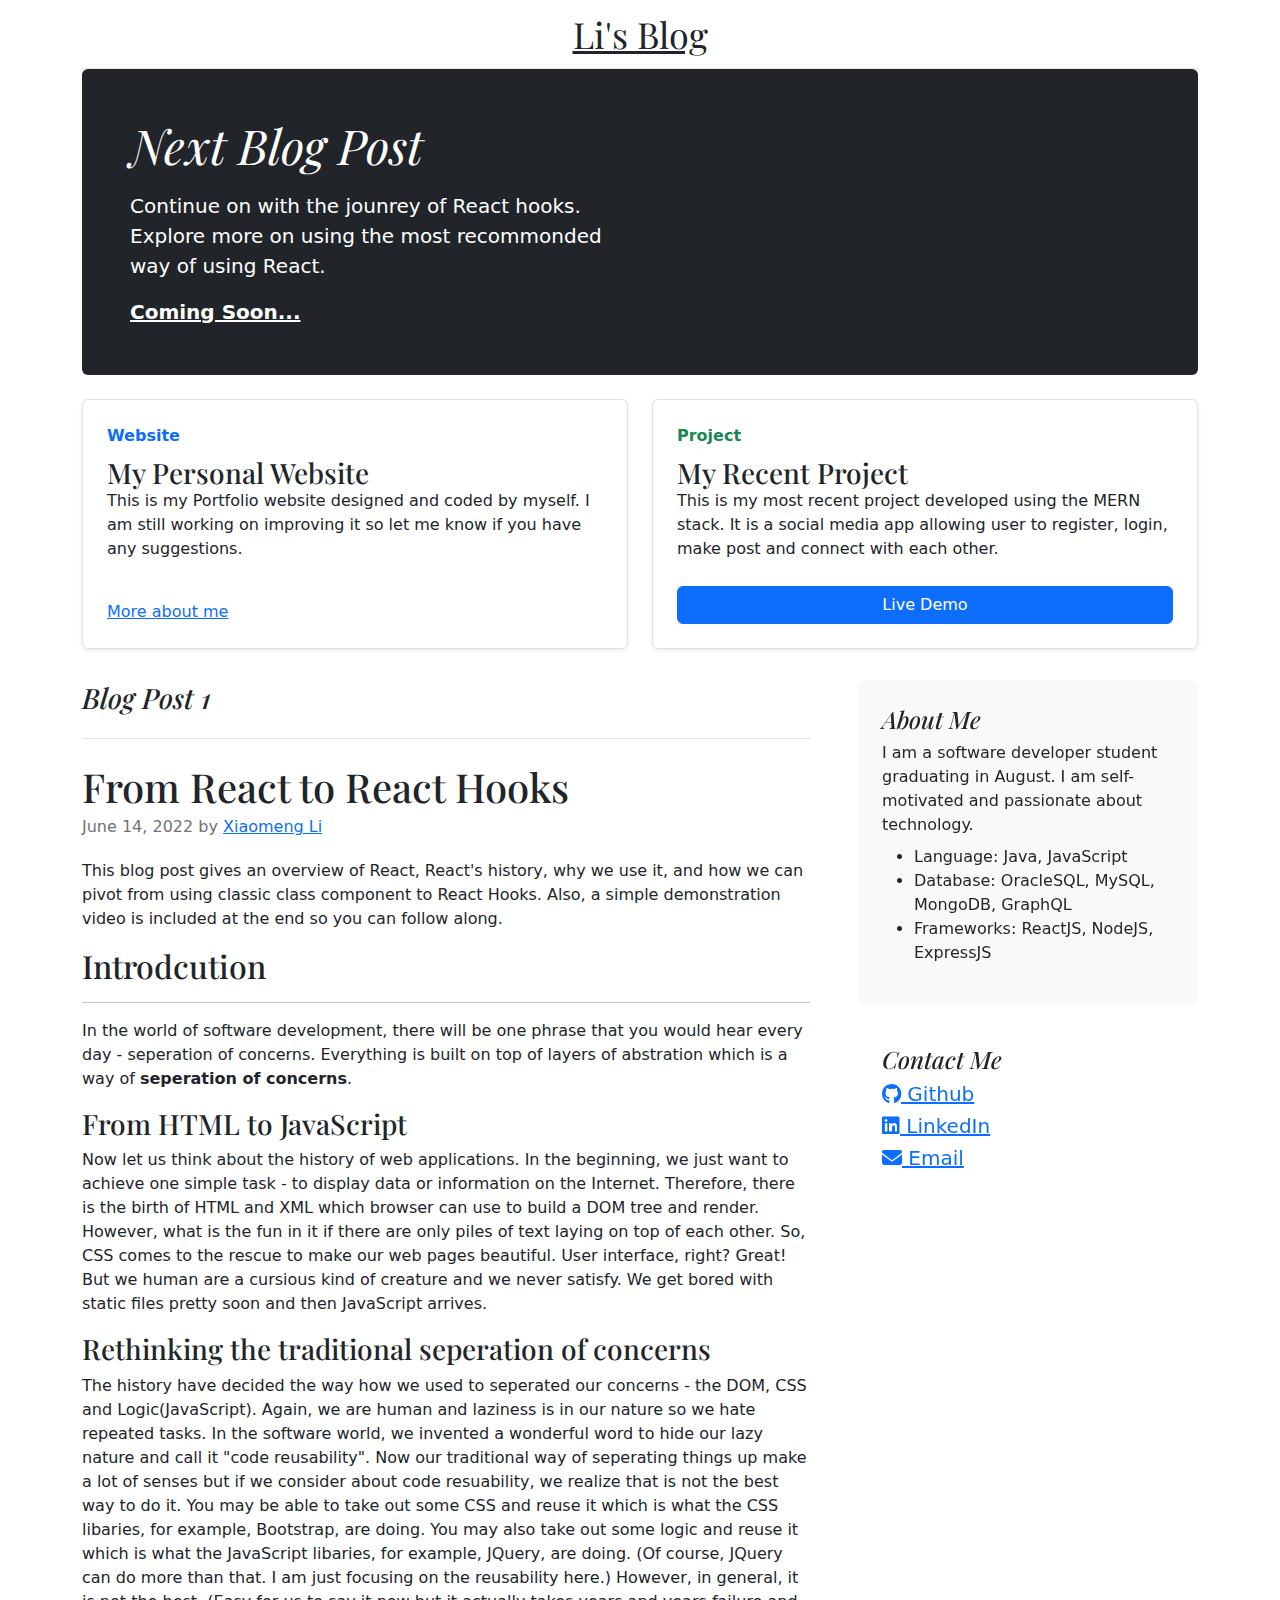
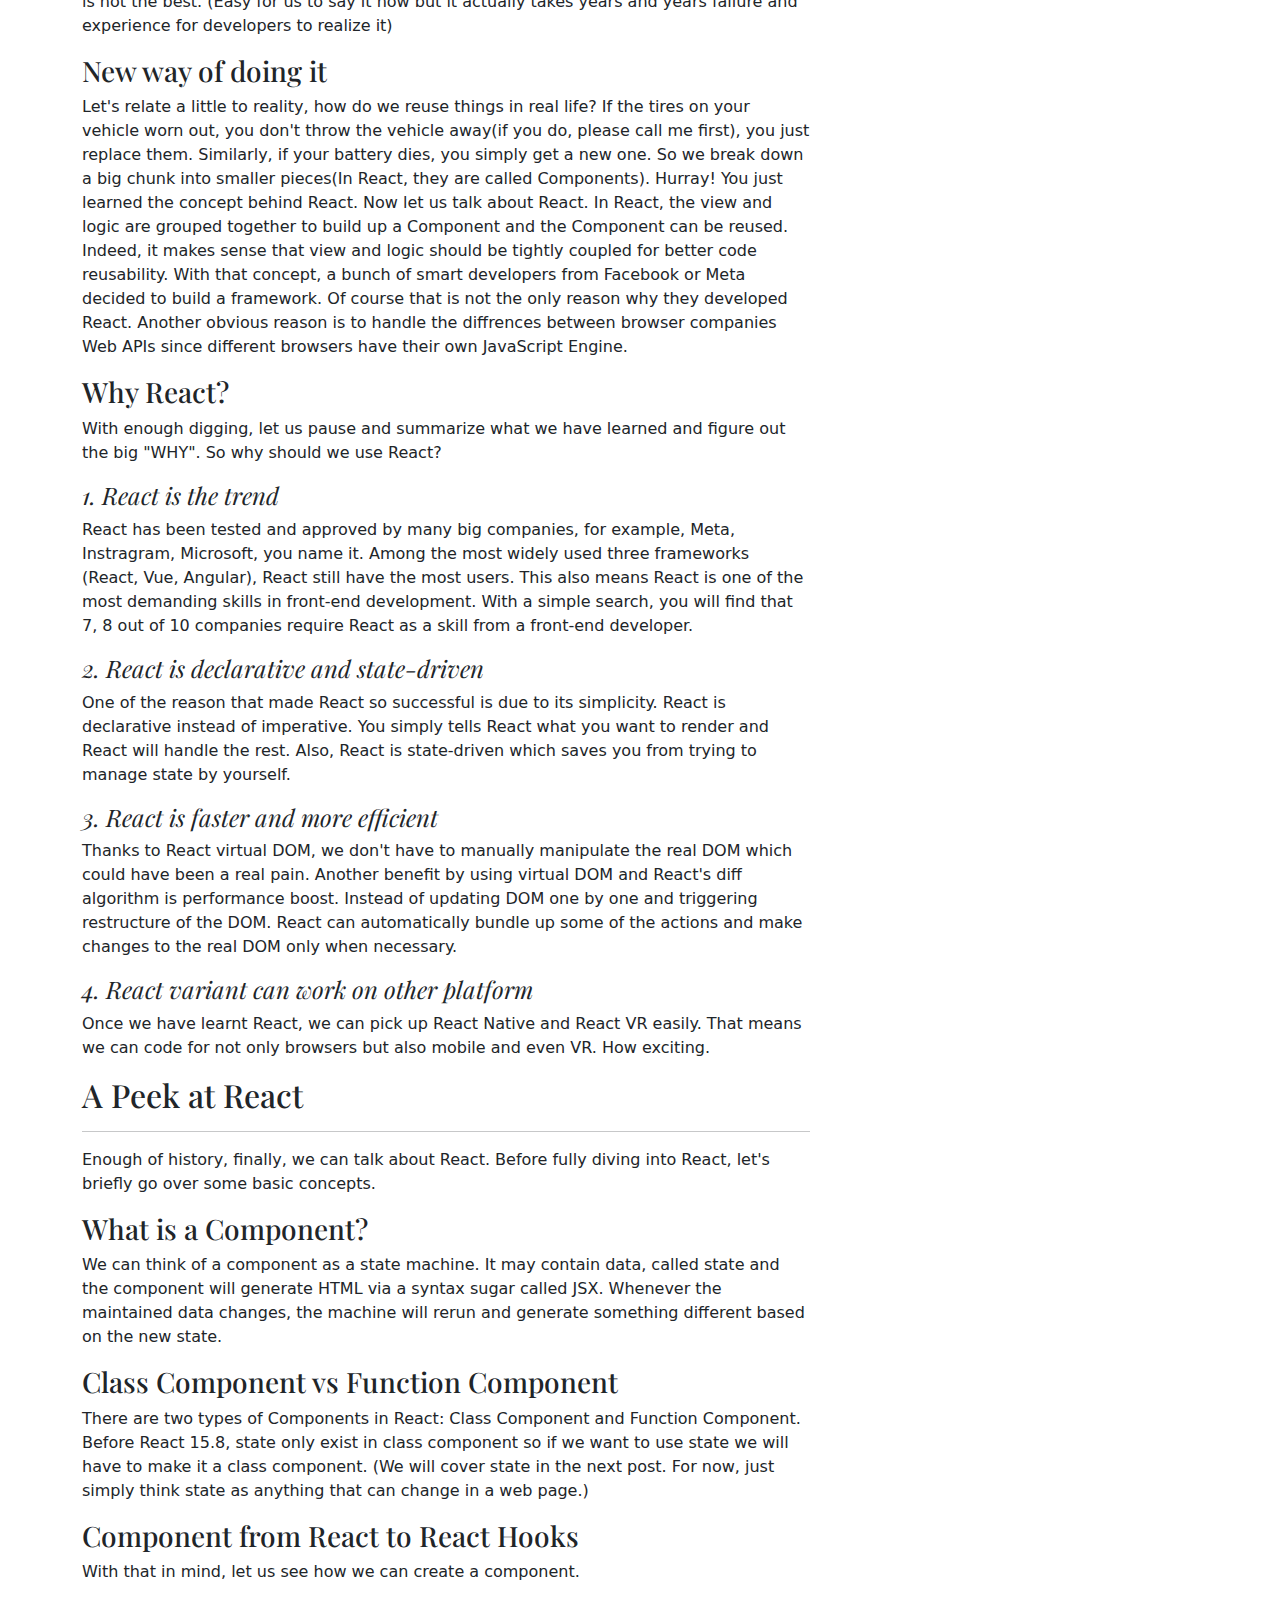
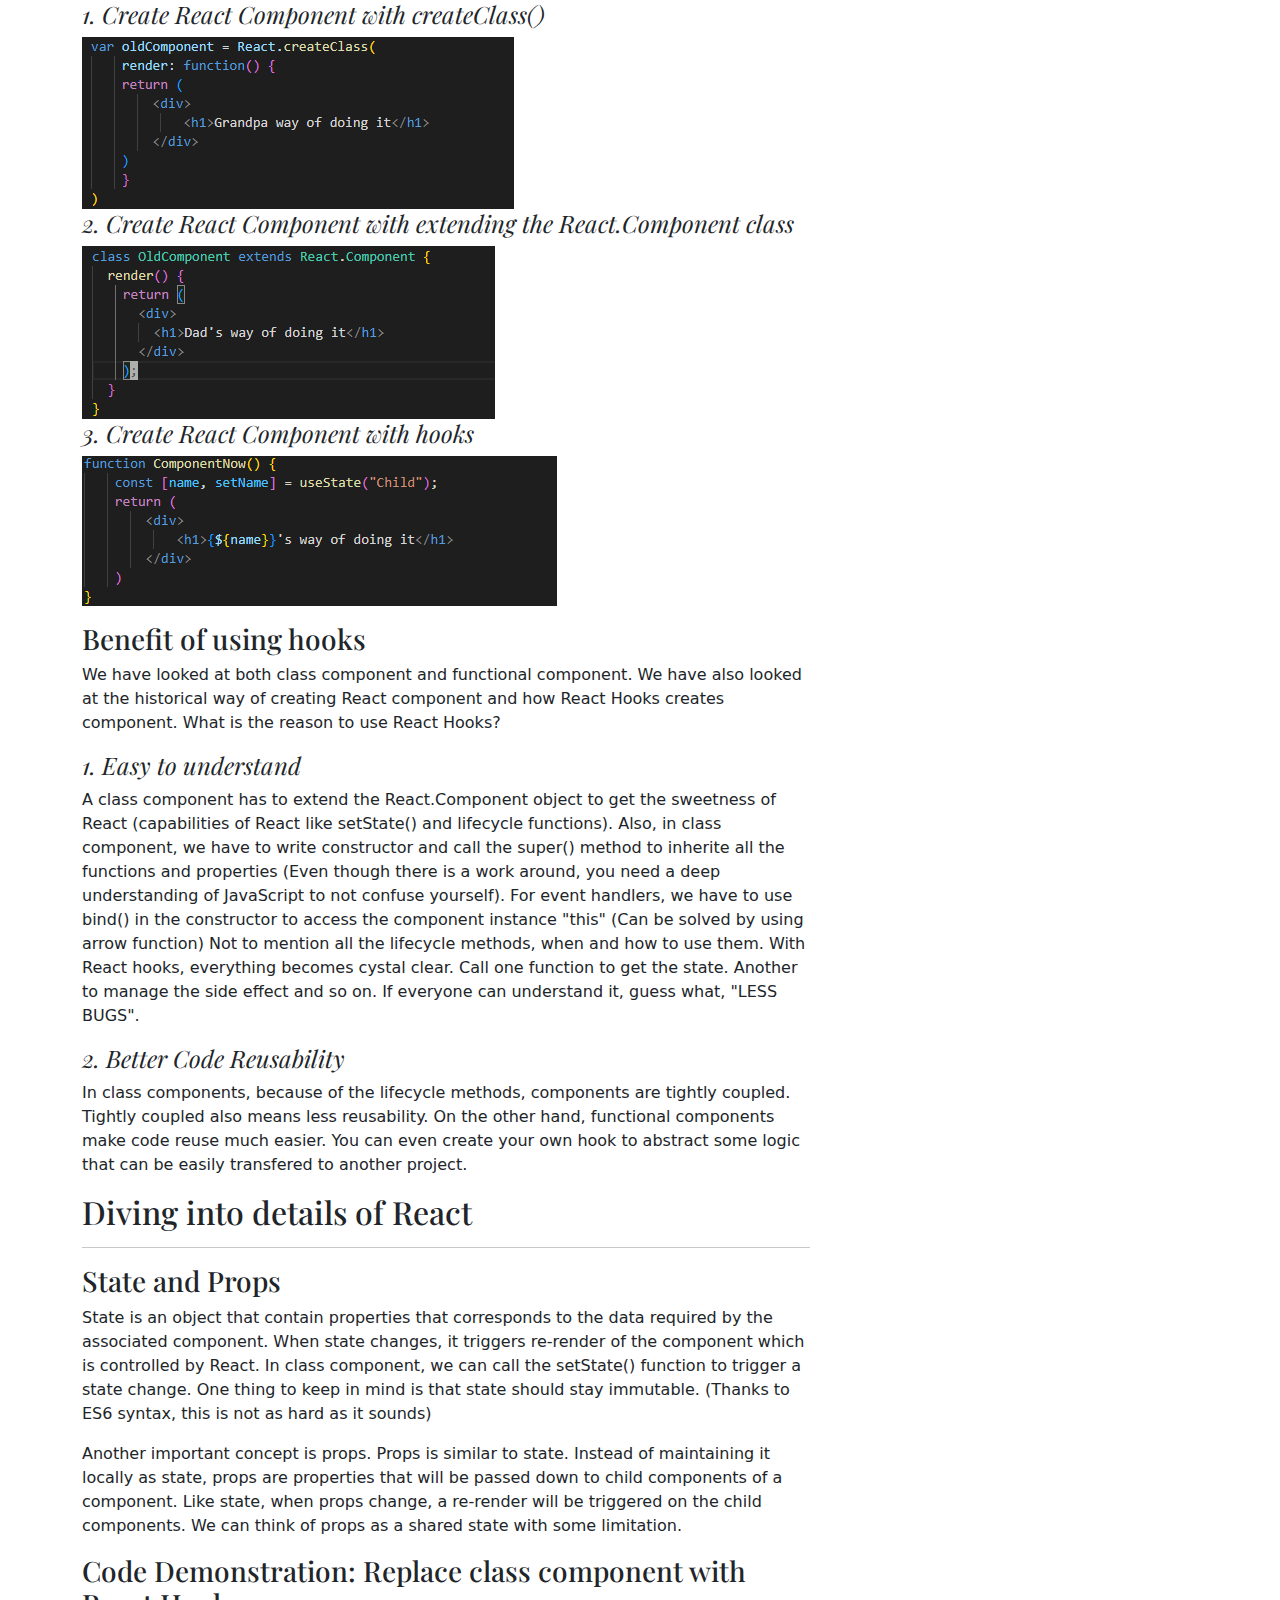
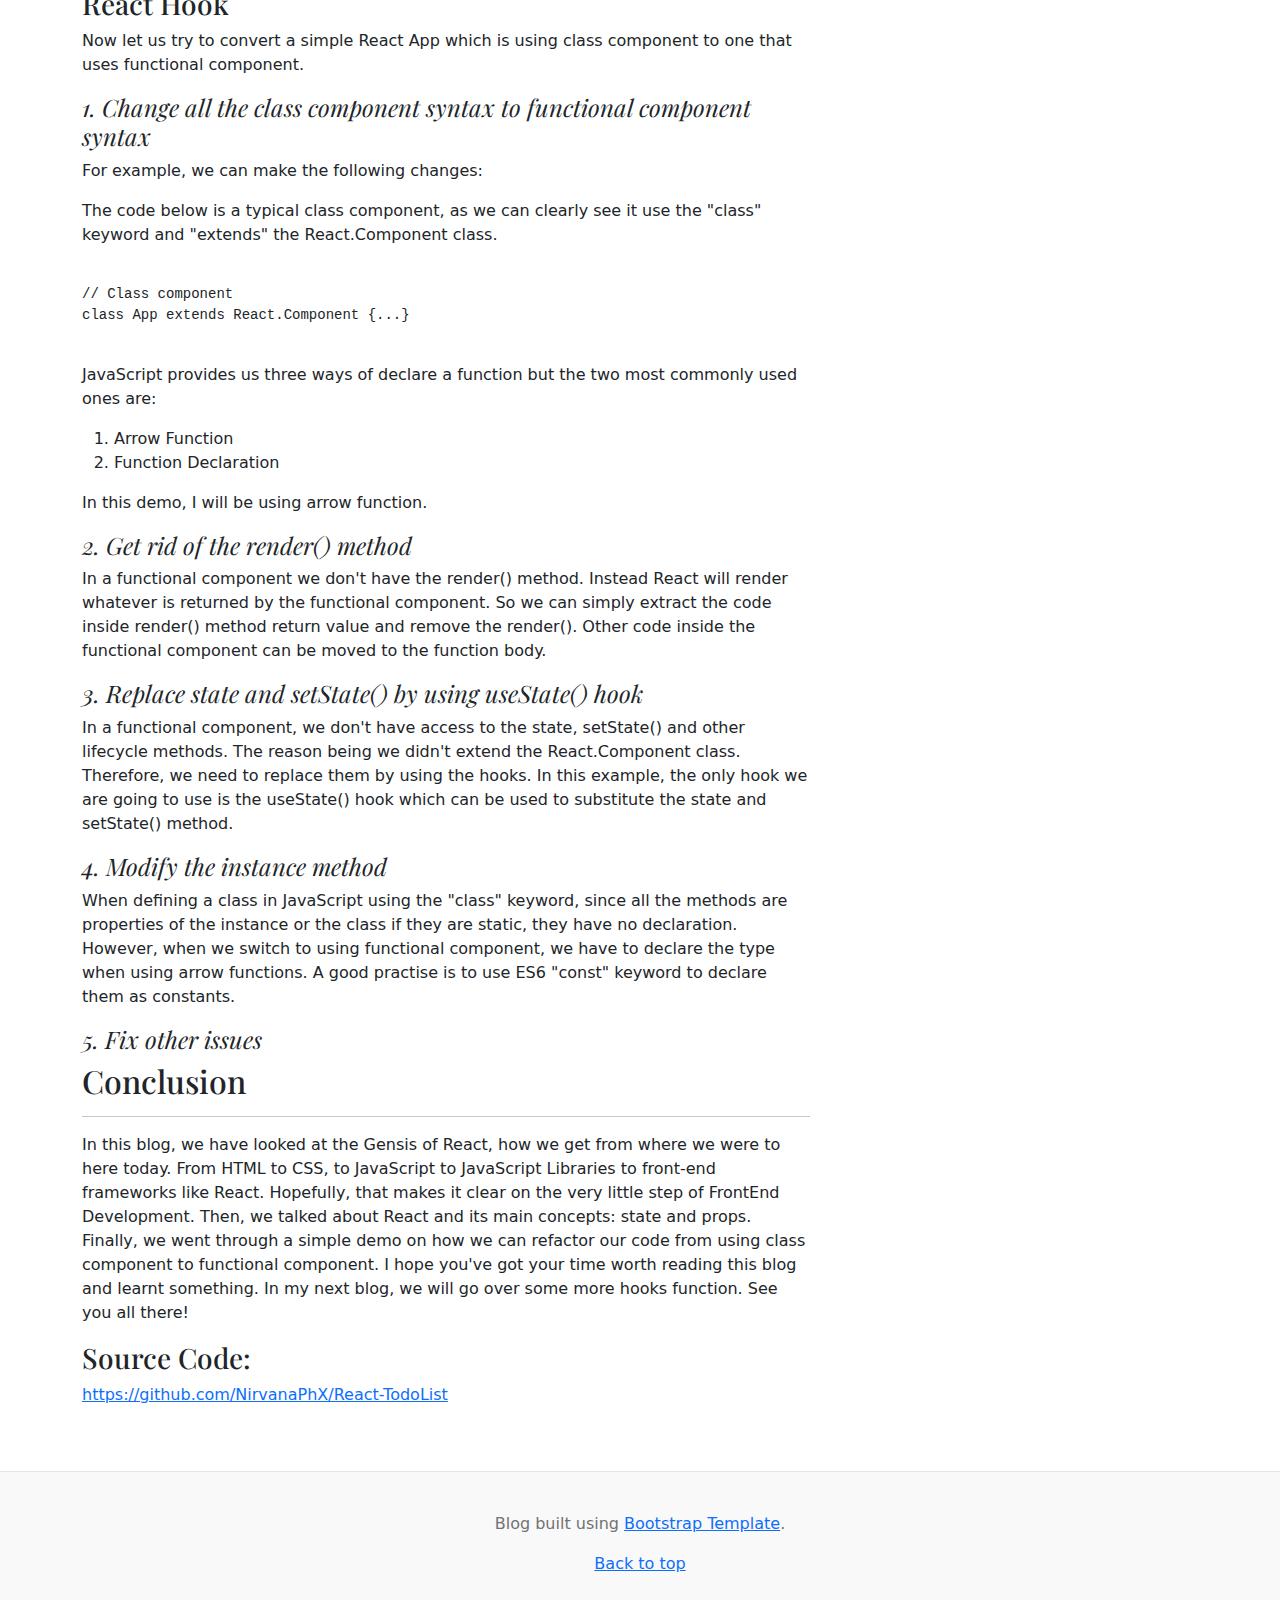
==== blog1.html @ 667b9d24 "Add a blog" ====
<!doctype html>
<html lang="en">

<head>
    <meta charset="utf-8">
    <meta name="viewport" content="width=device-width, initial-scale=1">
    <meta name="description" content="">
    <meta name="author" content="Mark Otto, Jacob Thornton, and Bootstrap contributors">
    <meta name="generator" content="Hugo 0.98.0">
    <title>Li's Blog on React Hooks</title>

    <link rel="canonical" href="https://getbootstrap.com/docs/5.2/examples/blog/">
    <link href="./css/bootstrap.min.css" rel="stylesheet">
    <link href="./css/blog.css" rel="stylesheet">
    <link rel="stylesheet" href="https://cdnjs.cloudflare.com/ajax/libs/font-awesome/6.1.1/css/all.min.css">
    <style>
        .bd-placeholder-img {
            font-size: 1.125rem;
            text-anchor: middle;
            -webkit-user-select: none;
            -moz-user-select: none;
            user-select: none;
        }

        @media (min-width: 768px) {
            .bd-placeholder-img-lg {
                font-size: 3.5rem;
            }
        }

        .b-example-divider {
            height: 3rem;
            background-color: rgba(0, 0, 0, .1);
            border: solid rgba(0, 0, 0, .15);
            border-width: 1px 0;
            box-shadow: inset 0 .5em 1.5em rgba(0, 0, 0, .1), inset 0 .125em .5em rgba(0, 0, 0, .15);
        }

        .b-example-vr {
            flex-shrink: 0;
            width: 1.5rem;
            height: 100vh;
        }

        .bi {
            vertical-align: -.125em;
            fill: currentColor;
        }

        .nav-scroller {
            position: relative;
            z-index: 2;
            height: 2.75rem;
            overflow-y: hidden;
        }

        .nav-scroller .nav {
            display: flex;
            flex-wrap: nowrap;
            padding-bottom: 1rem;
            margin-top: -1px;
            overflow-x: auto;
            text-align: center;
            white-space: nowrap;
            -webkit-overflow-scrolling: touch;
        }
    </style>


    <!-- Custom styles for this template -->
    <link href="https://fonts.googleapis.com/css?family=Playfair&#43;Display:700,900&amp;display=swap" rel="stylesheet">
    <!-- Custom styles for this template -->
    <link href="blog.css" rel="stylesheet">
</head>

<body>

    <div class="container">
        <header class="blog-header lh-1 py-3">
            <div class="row flex-nowrap justify-content-center align-items-center">
                <div class="col-4 text-center">
                    <a class="blog-header-logo text-dark" href="#">Li's Blog</a>
                </div>
            </div>
        </header>
    </div>

    <main class="container">
        <div class="p-4 p-md-5 mb-4 text-white rounded bg-dark">
            <div class="col-md-6 px-0">
                <h1 class="display-4 fst-italic">Next Blog Post</h1>
                <p class="lead my-3"> Continue on with the jounrey of React hooks. Explore more on using the most
                    recommonded way of using React.</p>
                <p class="lead mb-0"><a href="#" class="text-white fw-bold">Coming Soon...</a></p>
            </div>
        </div>

        <div class="row mb-2">
            <div class="col-md-6">
                <div
                    class="row g-0 border rounded overflow-hidden flex-md-row mb-4 shadow-sm h-md-250 position-relative">
                    <div class="col p-4 d-flex flex-column position-static">
                        <strong class="d-inline-block mb-2 text-primary">Website</strong>
                        <h3 class="mb-0">My Personal Website</h3>
                        <p class="card-text mb-auto">This is my Portfolio website designed and coded by myself. I am
                            still working on improving it so let me know if you have any suggestions. </p>
                        <a href="https://nirvanaphx.github.io/" class="stretched-link">More about me</a>
                    </div>
                </div>
            </div>
            <div class="col-md-6">
                <div
                    class="row g-0 border rounded overflow-hidden flex-md-row mb-4 shadow-sm h-md-250 position-relative">
                    <div class="col p-4 d-flex flex-column position-static">
                        <strong class="d-inline-block mb-2 text-success">Project</strong>
                        <h3 class="mb-0">My Recent Project</h3>
                        <p class="mb-auto">This is my most recent project developed using the MERN stack. It is a social
                            media app allowing user to register, login, make post and connect with each other.</p>
                        <a class="btn btn-primary" href="https://secret-stream-72025.herokuapp.com/"
                            class="stretched-link mt-2">Live Demo</a>
                    </div>
                </div>
            </div>
        </div>

        <div class="row g-5">
            <div class="col-md-8">
                <h3 class="pb-4 mb-4 fst-italic border-bottom">
                    Blog Post 1
                </h3>

                <article class="blog-post">
                    <h2 class="blog-post-title mb-1">From React to React Hooks</h2>
                    <p class="blog-post-meta">June 14, 2022 by <a href="#">Xiaomeng Li</a></p>

                    <p>This blog post gives an overview of React, React's history, why we use it, and how we can pivot
                        from
                        using classic class component to React Hooks. Also, a simple demonstration video is included at
                        the end
                        so you can follow along.
                    </p>

                    <h2>Introdcution</h2>
                    <hr>
                    <p>In the world of software development, there will be one phrase that you would hear every day -
                        seperation of concerns.
                        Everything is built on top of layers of abstration which is a way of <strong> seperation of
                            concerns</strong>.
                    </p>


                    <h3 class="mt-3">From HTML to JavaScript</h3>
                    <p>
                        Now let us think about the history of web applications.

                        In the beginning, we just want to achieve one simple task - to display data or information on
                        the Internet.
                        Therefore, there is the birth of HTML and XML which browser can use to build a DOM tree and
                        render.
                        However, what is the fun in it if there are only piles of text laying on top of each other.
                        So, CSS comes to the rescue to make our web pages beautiful. User interface, right? Great!
                        But we human are a cursious kind of creature and we never satisfy.
                        We get bored with static files pretty soon and then JavaScript arrives.
                    </p>

                    <h3 class="mt-3">Rethinking the traditional seperation of concerns</h3>
                    <p>
                        The history have decided the way how we used to seperated our concerns - the DOM, CSS and
                        Logic(JavaScript).

                        Again, we are human and laziness is in our nature so we hate repeated tasks.
                        In the software world, we invented a wonderful word to hide our lazy nature and call it "code
                        reusability".

                        Now our traditional way of seperating things up make a lot of senses but if we consider about
                        code resuability, we realize that is not the best way to do it.

                        You may be able to take out some CSS and reuse it which is what the CSS libaries, for example,
                        Bootstrap, are doing.
                        You may also take out some logic and reuse it which is what the JavaScript libaries, for
                        example, JQuery, are doing. (Of course, JQuery can do more than that. I am just focusing on the
                        reusability here.)
                        However, in general, it is not the best. (Easy for us to say it now but it actually takes years
                        and years failure and experience for developers to realize it)
                    </p>

                    <h3 class="mt-3">New way of doing it</h3>
                    <p>
                        Let's relate a little to reality, how do we reuse things in real life?
                        If the tires on your vehicle worn out, you don't throw the vehicle away(if you do, please call
                        me first), you just replace them. Similarly, if your battery dies, you simply get a new one.
                        So we break down a big chunk into smaller pieces(In React, they are called Components).
                        Hurray! You just learned the concept behind React.

                        Now let us talk about React. In React, the view and logic are grouped together to build up a
                        Component and the Component can be reused.
                        Indeed, it makes sense that view and logic should be tightly coupled for better code
                        reusability.

                        With that concept, a bunch of smart developers from Facebook or Meta decided to build a
                        framework.

                        Of course that is not the only reason why they developed React.
                        Another obvious reason is to handle the diffrences between browser companies Web APIs since
                        different browsers have their own JavaScript Engine.
                    </p>

                    <h3 class="mt-3">Why React?</h3>
                    <p>
                        With enough digging, let us pause and summarize what we have learned and figure out the big
                        "WHY".
                        So why should we use React?
                    </p>

                    <h4><em>1. React is the trend</em></h4>
                    <p>
                        React has been tested and approved by many big companies, for example, Meta, Instragram,
                        Microsoft, you name it.
                        Among the most widely used three frameworks (React, Vue, Angular), React still have the most
                        users.
                        This also means React is one of the most demanding skills in front-end development.
                        With a simple search, you will find that 7, 8 out of 10 companies require React as a skill from
                        a front-end developer.
                    </p>

                    <h4><em>2. React is declarative and state-driven</em></h4>
                    <p>
                        One of the reason that made React so successful is due to its simplicity.
                        React is declarative instead of imperative.
                        You simply tells React what you want to render and React will handle the rest.
                        Also, React is state-driven which saves you from trying to manage state by yourself.
                    </p>

                    <h4><em>3. React is faster and more efficient</em></h4>
                    <p>
                        Thanks to React virtual DOM, we don't have to manually manipulate the real DOM which could have
                        been a real pain.
                        Another benefit by using virtual DOM and React's diff algorithm is performance boost. Instead of
                        updating DOM one by one and triggering restructure of the DOM.
                        React can automatically bundle up some of the actions and make changes to the real DOM only when
                        necessary.
                    </p>

                    <h4><em>4. React variant can work on other platform</em></h4>
                    <p>
                        Once we have learnt React, we can pick up React Native and React VR easily.
                        That means we can code for not only browsers but also mobile and even VR. How exciting.
                    </p>

                    <h2 class="mt-3">A Peek at React</h2>
                    <hr>
                    <p>

                        Enough of history, finally, we can talk about React.
                        Before fully diving into React, let's briefly go over some basic concepts.
                    </p>

                    <h3 class="mt-3">What is a Component?</h3>
                    <p>

                        We can think of a component as a state machine.
                        It may contain data, called state and the component will generate HTML via a syntax sugar called
                        JSX.
                        Whenever the maintained data changes, the machine will rerun and generate something different
                        based on the new state.
                    </p>

                    <h3 class="mt-3">Class Component vs Function Component</h3>
                    <p>
                        There are two types of Components in React: Class Component and Function Component.
                        Before React 15.8, state only exist in class component so if we want to use state we will have
                        to make it a class component.
                        (We will cover state in the next post. For now, just simply think state as anything that can
                        change in a web page.)
                    </p>

                    <h3 class="mt-3"> Component from React to React Hooks </h3>
                    <p>
                        With that in mind, let us see how we can create a component.
                    </p>

                    <h4><em> 1. Create React Component with createClass() </em></h4>
                    <img src="./img/codesnippet/react-grandpa.png" alt="screenshot for code snippet">

                    <h4><em> 2. Create React Component with extending the React.Component class</em></h4>
                    <img src="./img/codesnippet/react-dad.png" alt="screenshot for code snippet">

                    <h4><em>3. Create React Component with hooks</em></h4>
                    <img src="./img/codesnippet/react-son.png" alt="screenshot for code snippet">

                    <h3 class="mt-3">Benefit of using hooks</h3>
                    <p>
                        We have looked at both class component and functional component.
                        We have also looked at the historical way of creating React component and how React Hooks
                        creates component.
                        What is the reason to use React Hooks?
                    </p>

                    <h4><em>1. Easy to understand</em></h4>
                    <p>
                        A class component has to extend the React.Component object to get the sweetness of React
                        (capabilities of React like setState() and lifecycle functions).
                        Also, in class component, we have to write constructor and call the super() method to inherite
                        all the functions and properties (Even though there is a work around, you need a deep
                        understanding of JavaScript to not confuse yourself).
                        For event handlers, we have to use bind() in the constructor to access the component instance
                        "this" (Can be solved by using arrow function)
                        Not to mention all the lifecycle methods, when and how to use them.
                        With React hooks, everything becomes cystal clear.
                        Call one function to get the state. Another to manage the side effect and so on.
                        If everyone can understand it, guess what, "LESS BUGS".
                    </p>

                    <h4><em> 2. Better Code Reusability </em></h4>
                    <p>
                        In class components, because of the lifecycle methods, components are tightly coupled.
                        Tightly coupled also means less reusability.
                        On the other hand, functional components make code reuse much easier.
                        You can even create your own hook to abstract some logic that can be easily transfered to
                        another project.
                    </p>

                    <h2 class="">Diving into details of React</h2>
                    <hr>
                    <h3>State and Props</h3>
                    <p>
                        State is an object that contain properties that corresponds to the data required by the
                        associated component.
                        When state changes, it triggers re-render of the component which is controlled by React.
                        In class component, we can call the setState() function to trigger a state change.
                        One thing to keep in mind is that state should stay immutable.
                        (Thanks to ES6 syntax, this is not as hard as it sounds)
                    </p>
                    <p>
                        Another important concept is props. Props is similar to state.
                        Instead of maintaining it locally as state, props are properties that will be passed down to
                        child components of a component.
                        Like state, when props change, a re-render will be triggered on the child components.
                        We can think of props as a shared state with some limitation.
                    </p>

                    <h3>Code Demonstration: Replace class component with React Hook</h3>
                    <p>
                        Now let us try to convert a simple React App which is using class component to one that uses
                        functional component.
                    </p>

                    <h4><em> 1. Change all the class component syntax to functional component syntax </em></h4>
                    <p>
                        For example, we can make the following changes:
                    </p>
                    <p>
                        The code below is a typical class component, as we can clearly see it use the "class" keyword
                        and "extends" the React.Component class.
                    </p>

                    <pre><code>
// Class component
class App extends React.Component {...}
                    </code></pre>

                    <p>
                        JavaScript provides us three ways of declare a function but the two most commonly used ones are:
                    </p>
                    <ol>
                        <li>Arrow Function</li>
                        <li>Function Declaration</li>
                    </ol>
                    <p>
                        In this demo, I will be using arrow function.
                    </p>

                    <h4><em>
                            2. Get rid of the render() method
                        </em></h4>
                    <p>
                        In a functional component we don't have the render() method.
                        Instead React will render whatever is returned by the functional component.
                        So we can simply extract the code inside render() method return value and remove the render().
                        Other code inside the functional component can be moved to the function body.
                    </p>

                    <h4><em>
                            3. Replace state and setState() by using useState() hook
                        </em></h4>
                    <p>
                        In a functional component, we don't have access to the state, setState() and other lifecycle
                        methods.
                        The reason being we didn't extend the React.Component class.
                        Therefore, we need to replace them by using the hooks.
                        In this example, the only hook we are going to use is the useState() hook which can be used to
                        substitute the state and setState() method.
                    </p>

                    <h4><em>
                            4. Modify the instance method
                        </em></h4>
                    <p>

                        When defining a class in JavaScript using the "class" keyword, since all the methods are
                        properties of the instance or the class if they are static, they have no declaration.
                        However, when we switch to using functional component, we have to declare the type when using
                        arrow functions.
                        A good practise is to use ES6 "const" keyword to declare them as constants.
                    </p>

                    <h4><em> 5. Fix other issues </em></h4>

                    <h2> Conclusion </h2>
                    <hr>


                    <p>
                        In this blog, we have looked at the Gensis of React, how we get from where we were to here
                        today.
                        From HTML to CSS, to JavaScript to JavaScript Libraries to front-end frameworks like React.
                        Hopefully, that makes it clear on the very little step of FrontEnd Development.
                        Then, we talked about React and its main concepts: state and props.
                        Finally, we went through a simple demo on how we can refactor our code from using class
                        component to functional component.
                        I hope you've got your time worth reading this blog and learnt something.
                        In my next blog, we will go over some more hooks function.
                        See you all there!
                    </p>

                    <h3>
                        Source Code:
                    </h3>
                    <p><a href="https://github.com/NirvanaPhX/React-TodoList" target="_blank">
                            https://github.com/NirvanaPhX/React-TodoList
                        </a>
                    </p>

                </article>
            </div>

            <div class="col-md-4">
                <div class="position-sticky" style="top: 2rem;">
                    <div class="p-4 mb-3 bg-light rounded">
                        <h4 class="fst-italic">About Me</h4>
                        <p class="mb-2">
                            I am a software developer student graduating in August.
                            I am self-motivated and passionate about technology.
                        <ul>
                            <li>Language: Java, JavaScript </li>
                            <li>Database: OracleSQL, MySQL, MongoDB, GraphQL</li>
                            <li>Frameworks: ReactJS, NodeJS, ExpressJS</li>
                        </ul>
                        </p>
                    </div>

                    <div class="p-4">
                        <h4 class="fst-italic">Contact Me</h4>
                        <ol class="list-unstyled mb-0">
                            <li class="h5"><a href="https://github.com/NirvanaPhX"><i
                                        class="fa-brands fa-github"></i>&nbsp;Github</a>
                            </li>
                            <li class="h5"><a href="https://www.linkedin.com/in/xiaomeng-li-sd/"><i
                                        class="fa-brands fa-linkedin"></i>&nbsp;LinkedIn</a></li>
                            <li class="h5"><a href="mailto: lixiaomengg@gmail.com"><i
                                        class="fa-solid fa-envelope"></i>&nbsp;Email</a></li>
                        </ol>
                    </div>
                </div>
            </div>
        </div>

    </main>

    <footer class="blog-footer">
        <p>Blog built using <a href="https://getbootstrap.com/">Bootstrap Template</a>.</p>
        <p>
            <a href="#">Back to top</a>
        </p>
    </footer>



</body>

</html>
---- css/blog.css ----
/* stylelint-disable selector-list-comma-newline-after */

.blog-header {
    border-bottom: 1px solid #e5e5e5;
  }
  
  .blog-header-logo {
    font-family: "Playfair Display", Georgia, "Times New Roman", serif/*rtl:Amiri, Georgia, "Times New Roman", serif*/;
    font-size: 2.25rem;
  }
  
  .blog-header-logo:hover {
    text-decoration: none;
  }
  
  h1, h2, h3, h4, h5, h6 {
    font-family: "Playfair Display", Georgia, "Times New Roman", serif/*rtl:Amiri, Georgia, "Times New Roman", serif*/;
  }
  
  .display-4 {
    font-size: 2.5rem;
  }
  @media (min-width: 768px) {
    .display-4 {
      font-size: 3rem;
    }
  }
  
  .flex-auto {
    flex: 0 0 auto;
  }
  
  .h-250 { height: 250px; }
  @media (min-width: 768px) {
    .h-md-250 { height: 250px; }
  }
  
  /* Pagination */
  .blog-pagination {
    margin-bottom: 4rem;
  }
  
  /*
   * Blog posts
   */
  .blog-post {
    margin-bottom: 4rem;
  }
  .blog-post-title {
    font-size: 2.5rem;
  }
  .blog-post-meta {
    margin-bottom: 1.25rem;
    color: #727272;
  }
  
  /*
   * Footer
   */
  .blog-footer {
    padding: 2.5rem 0;
    color: #727272;
    text-align: center;
    background-color: #f9f9f9;
    border-top: .05rem solid #e5e5e5;
  }
  .blog-footer p:last-child {
    margin-bottom: 0;
  }


  article.blog-post h4 {
      font-weight: 300;
  }
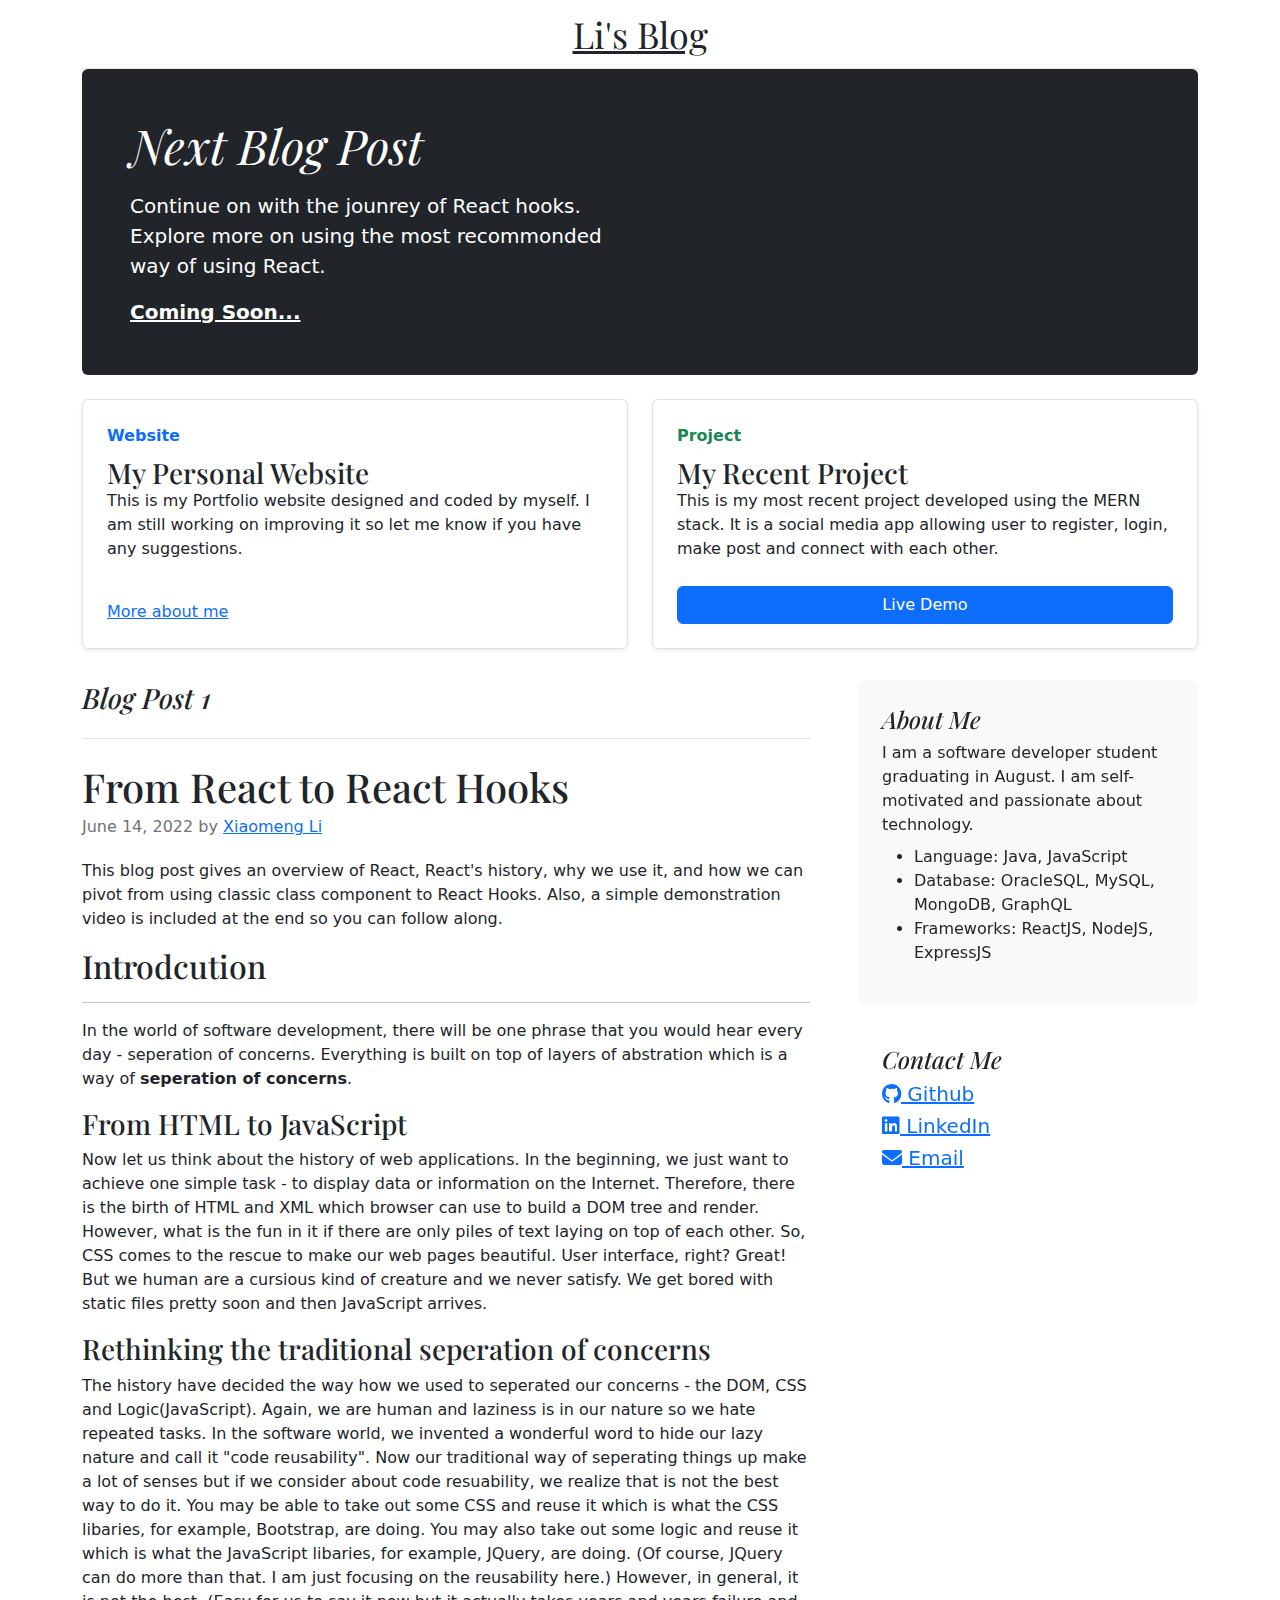
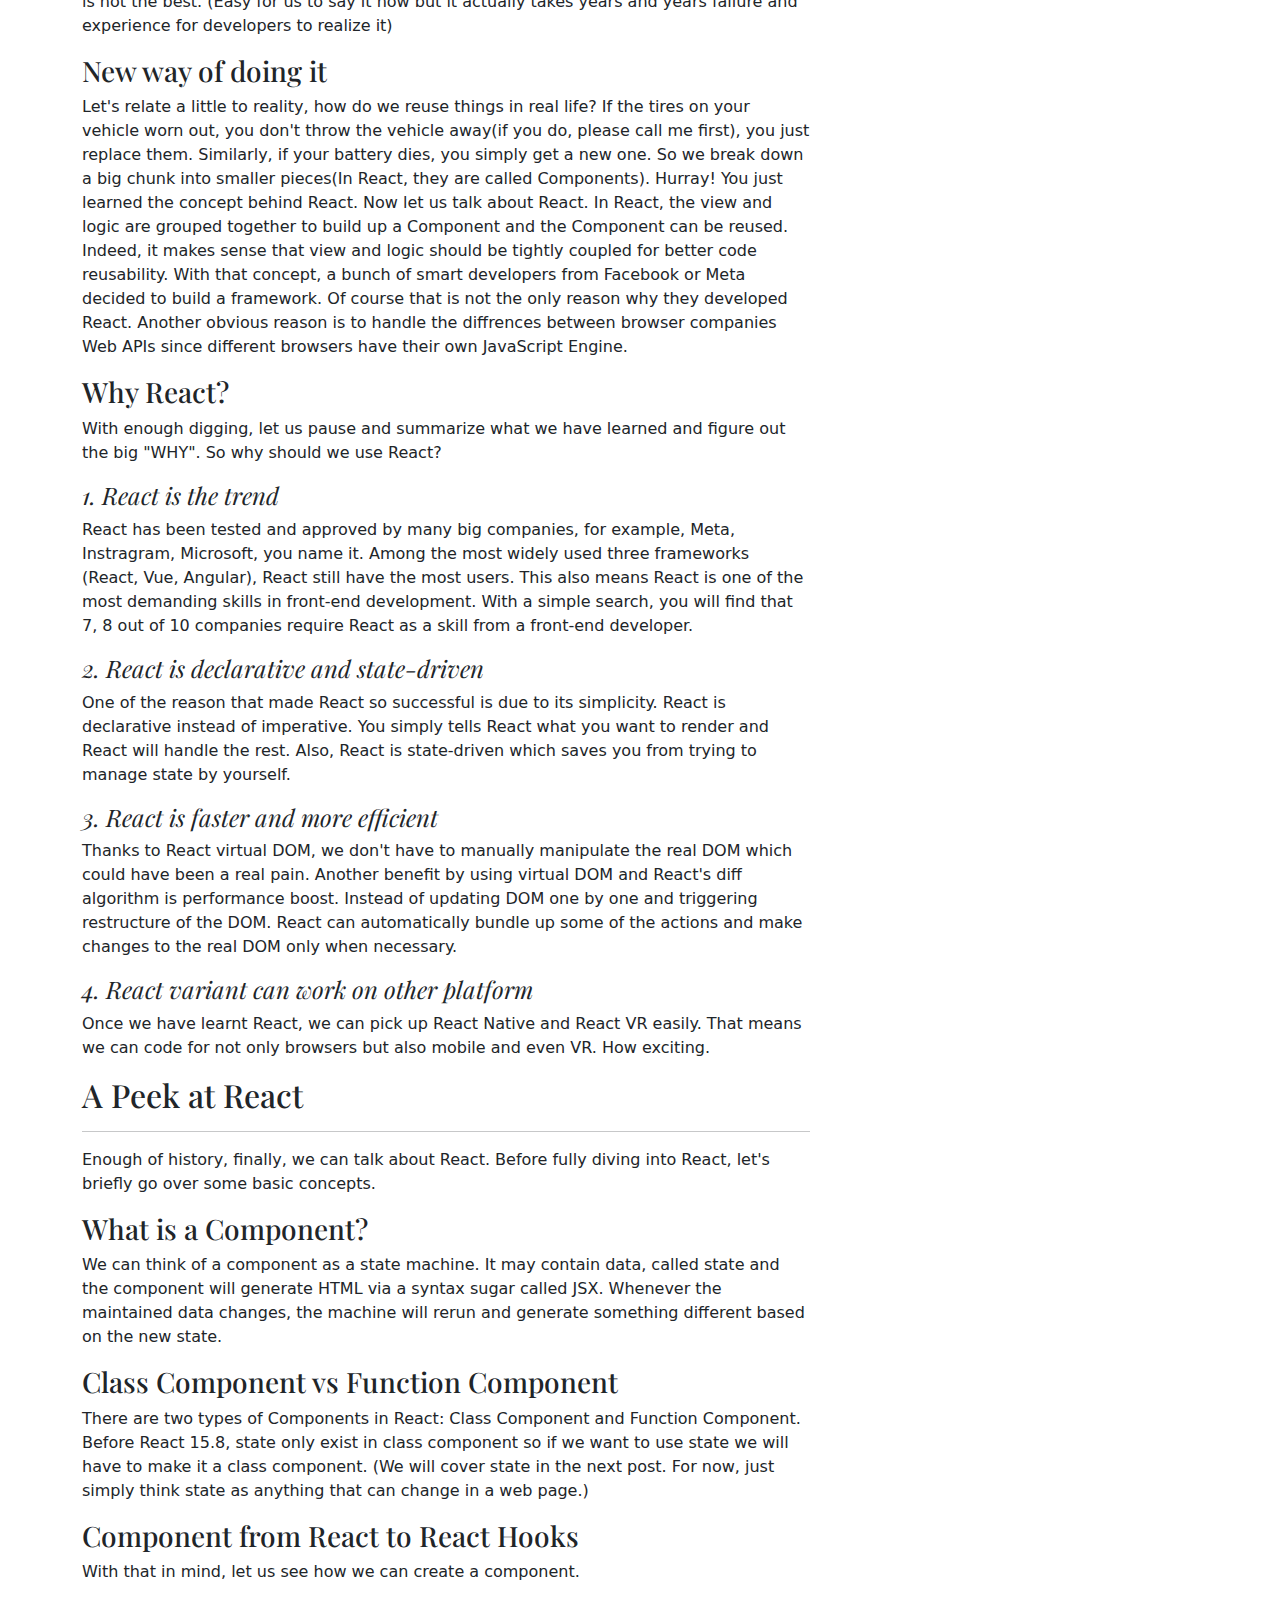
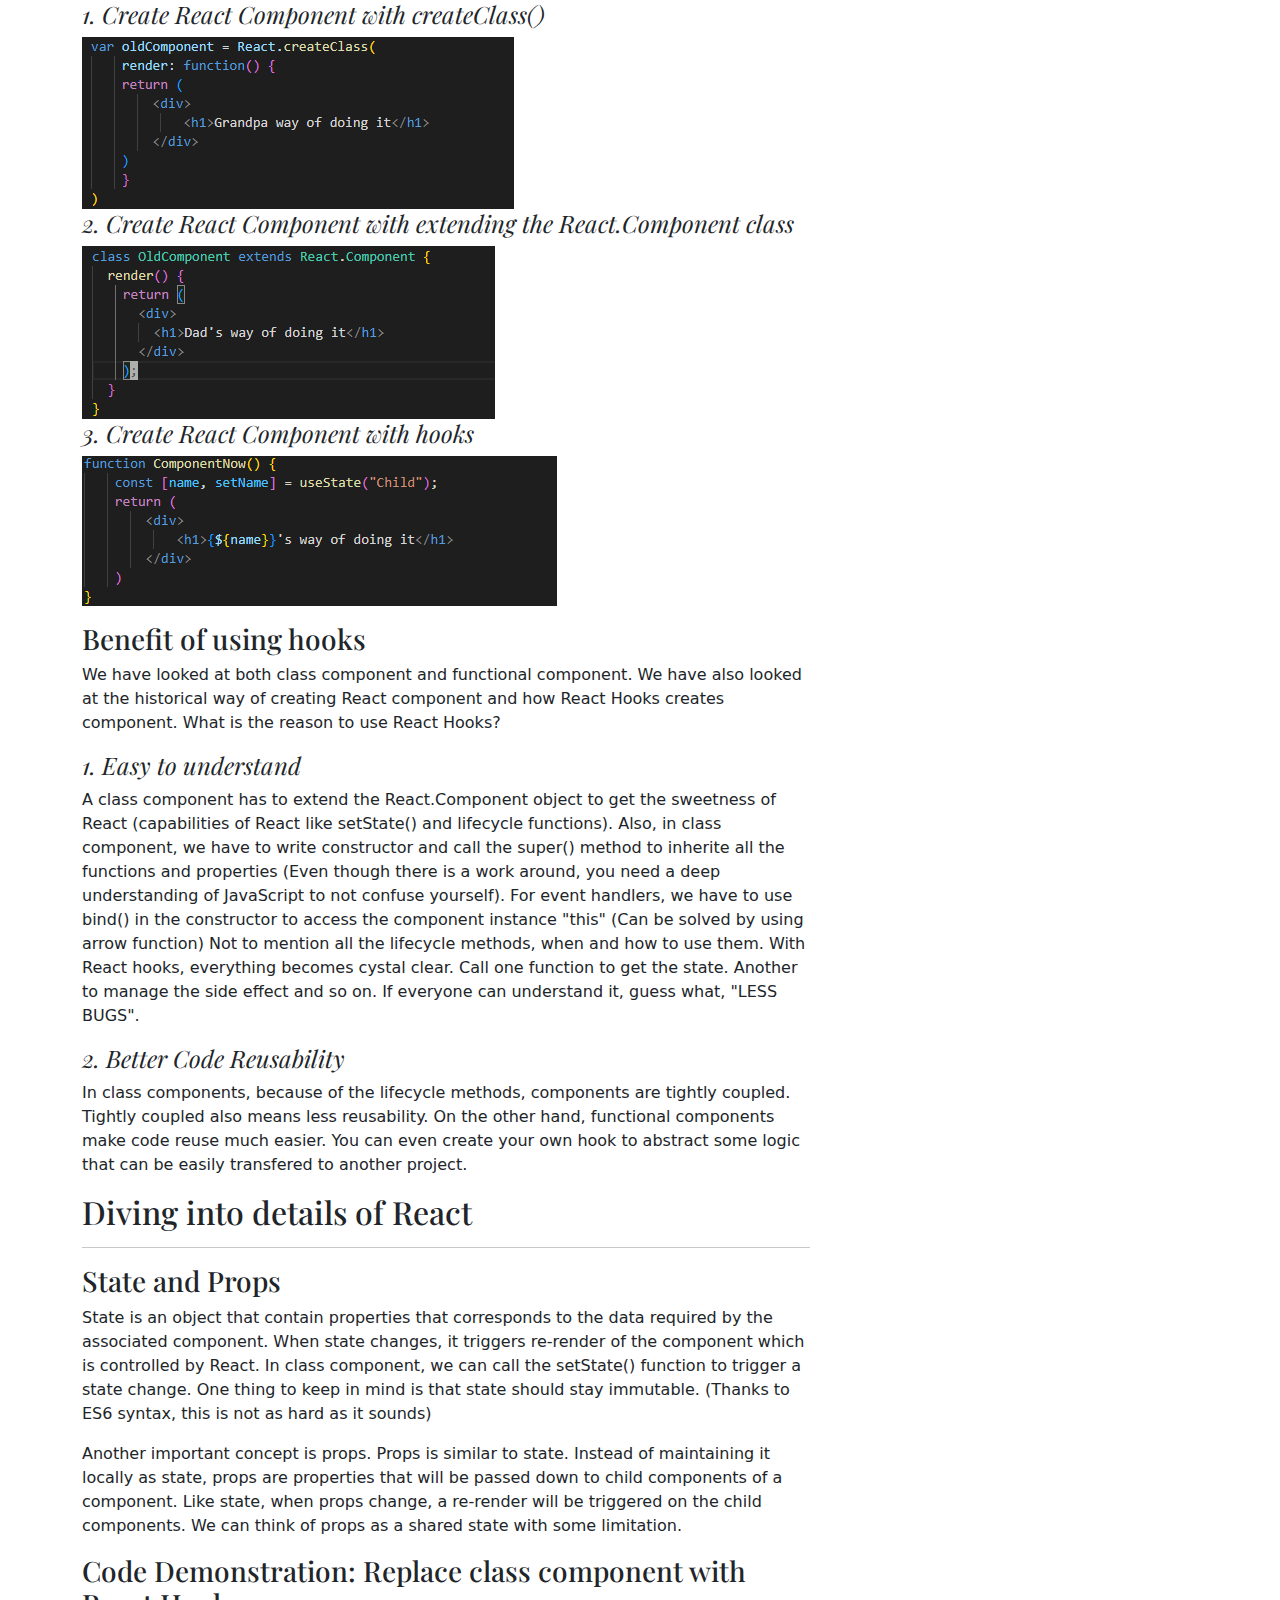
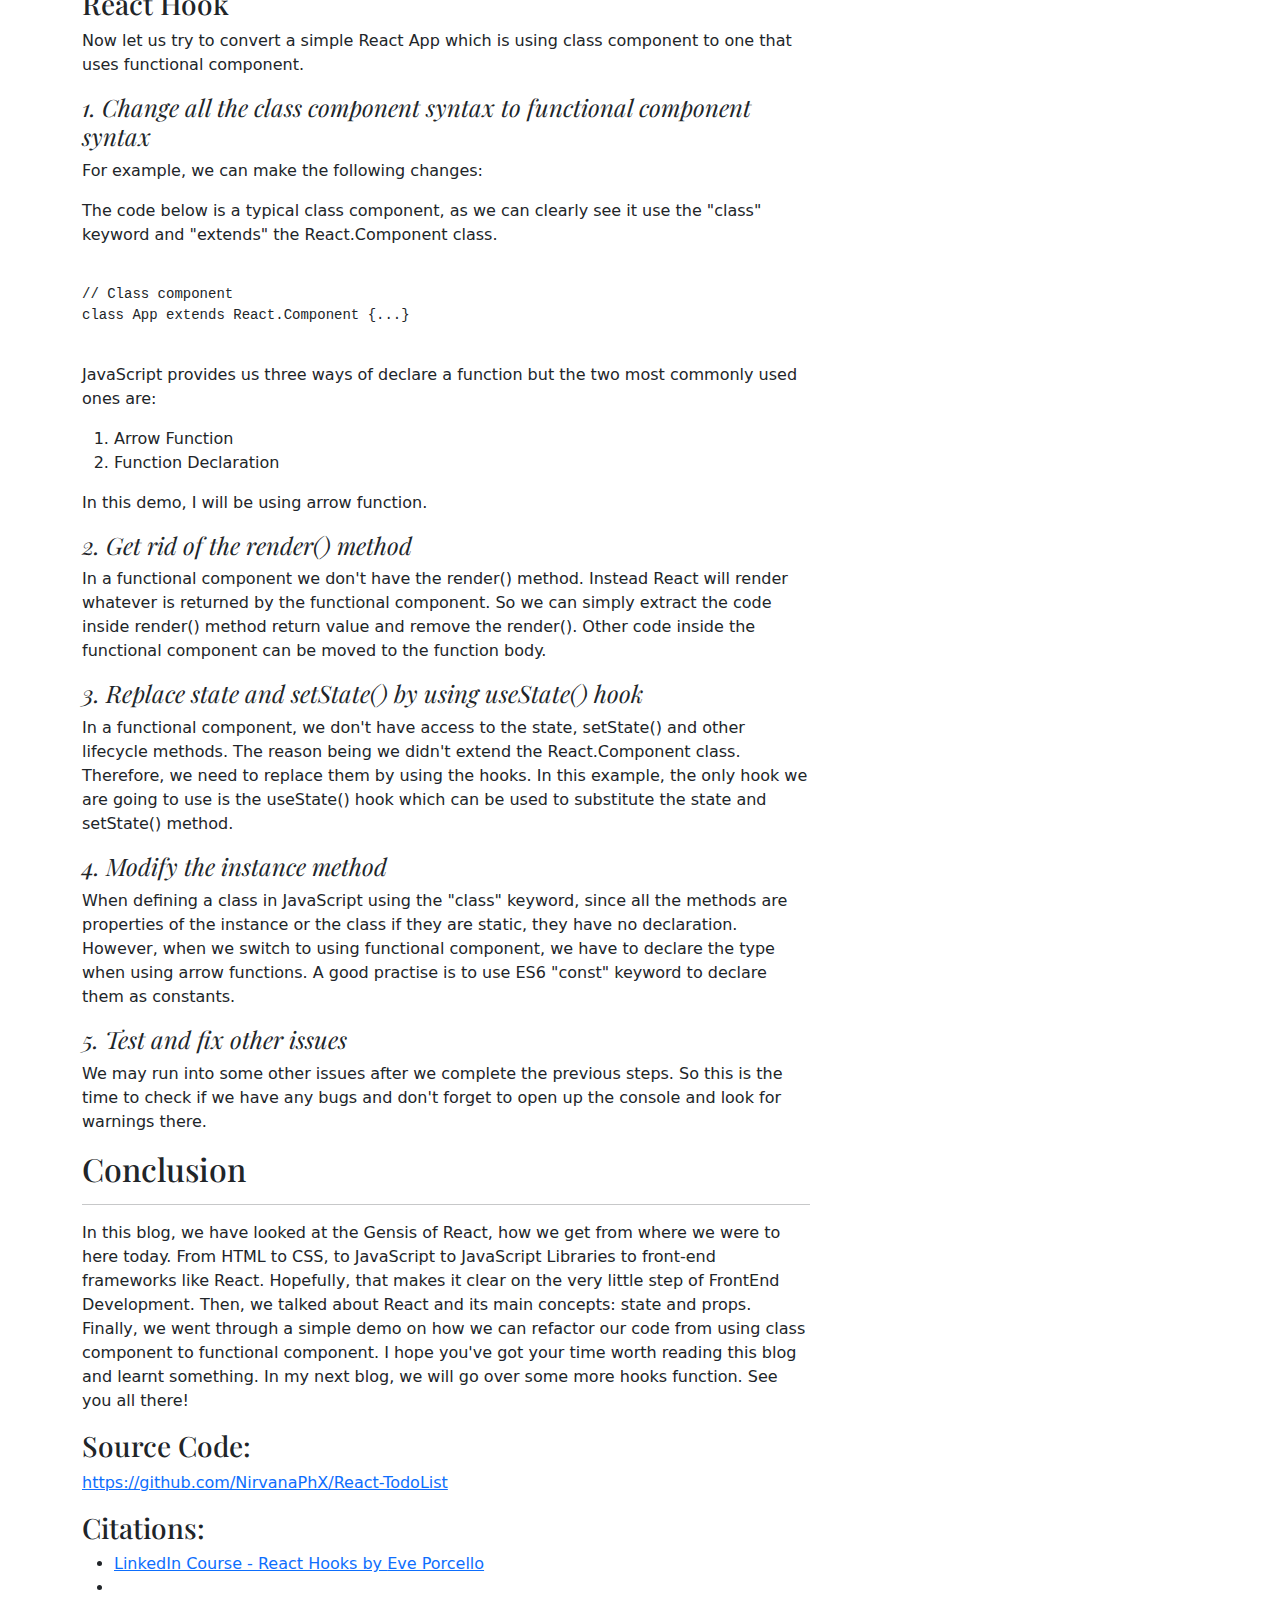
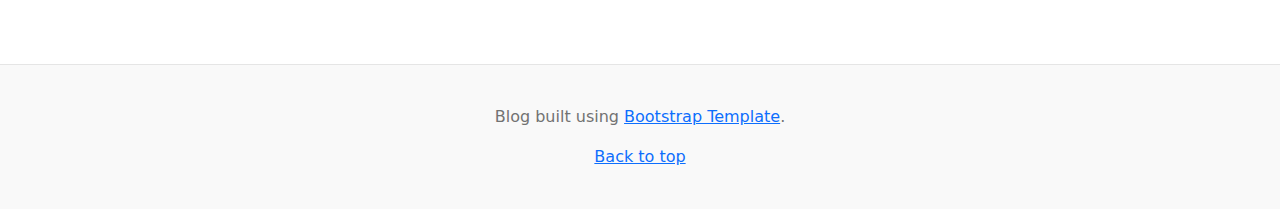
==== commit 5a7f7a9b: "Add a paragraph to code demo section" ====
--- a/blog1.html
+++ b/blog1.html
@@ -404,7 +404,12 @@
                         A good practise is to use ES6 "const" keyword to declare them as constants.
                     </p>
 
-                    <h4><em> 5. Fix other issues </em></h4>
+                    <h4><em> 5. Test and fix other issues </em></h4>
+                    <p>
+                        We may run into some other issues after we complete the previous steps. So this is the
+                        time to check if we have any bugs and don't forget to open up the console and look for
+                        warnings there.
+                    </p>
 
                     <h2> Conclusion </h2>
                     <hr>
@@ -423,13 +428,29 @@
                         See you all there!
                     </p>
 
-                    <h3>
+                    <h3 class="mt-3">
                         Source Code:
                     </h3>
                     <p><a href="https://github.com/NirvanaPhX/React-TodoList" target="_blank">
                             https://github.com/NirvanaPhX/React-TodoList
                         </a>
                     </p>
+
+                    <h3 class="mt-3">
+                        Citations:
+                    </h3>
+                    <ul>
+                        <li>
+                            <a
+                                href="https://www.linkedin.com/learning/react-hooks/react-hooks-history?autoplay=true&u=2245281">LinkedIn
+                                Course - React Hooks by <a
+                                    href="https://www.linkedin.com/in/eveporcello/?trk=lil_instructor">Eve
+                                    Porcello</a></a>
+                        </li>
+                        <li>
+
+                        </li>
+                    </ul>
 
                 </article>
             </div>
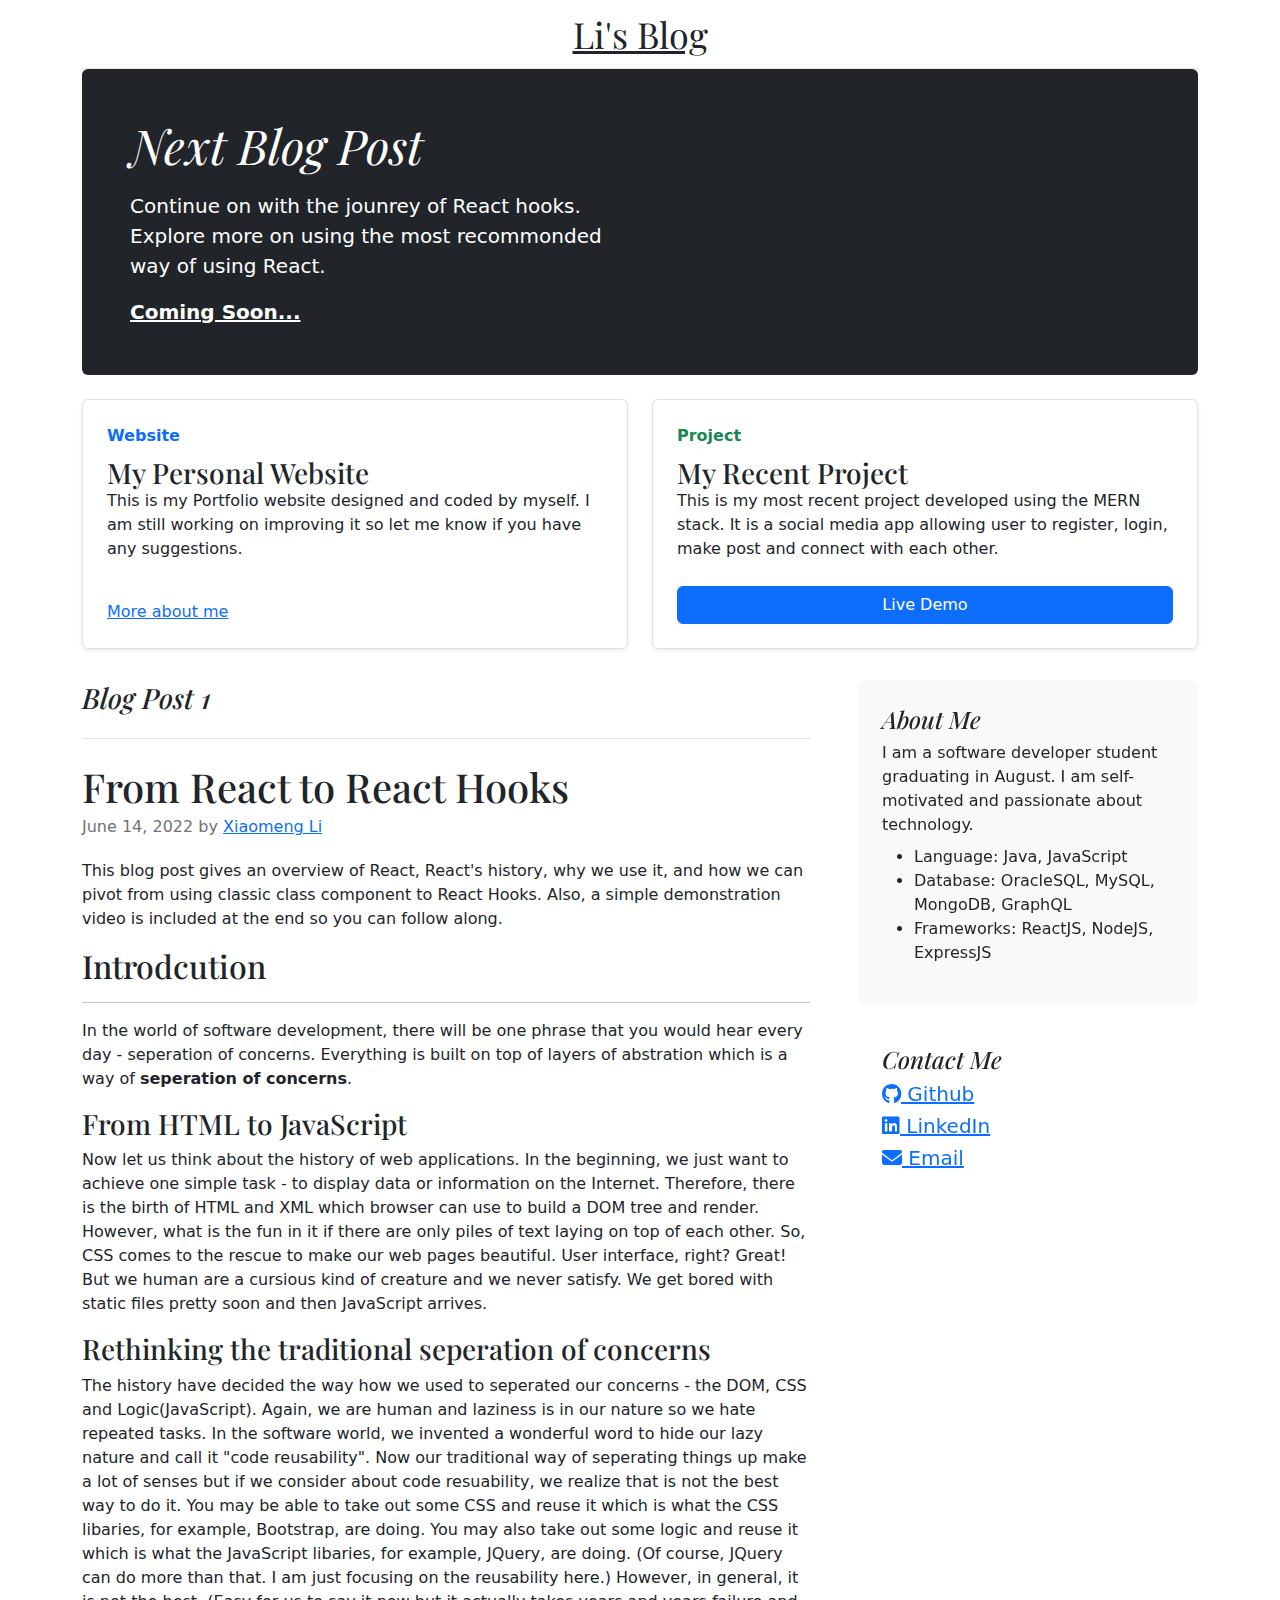
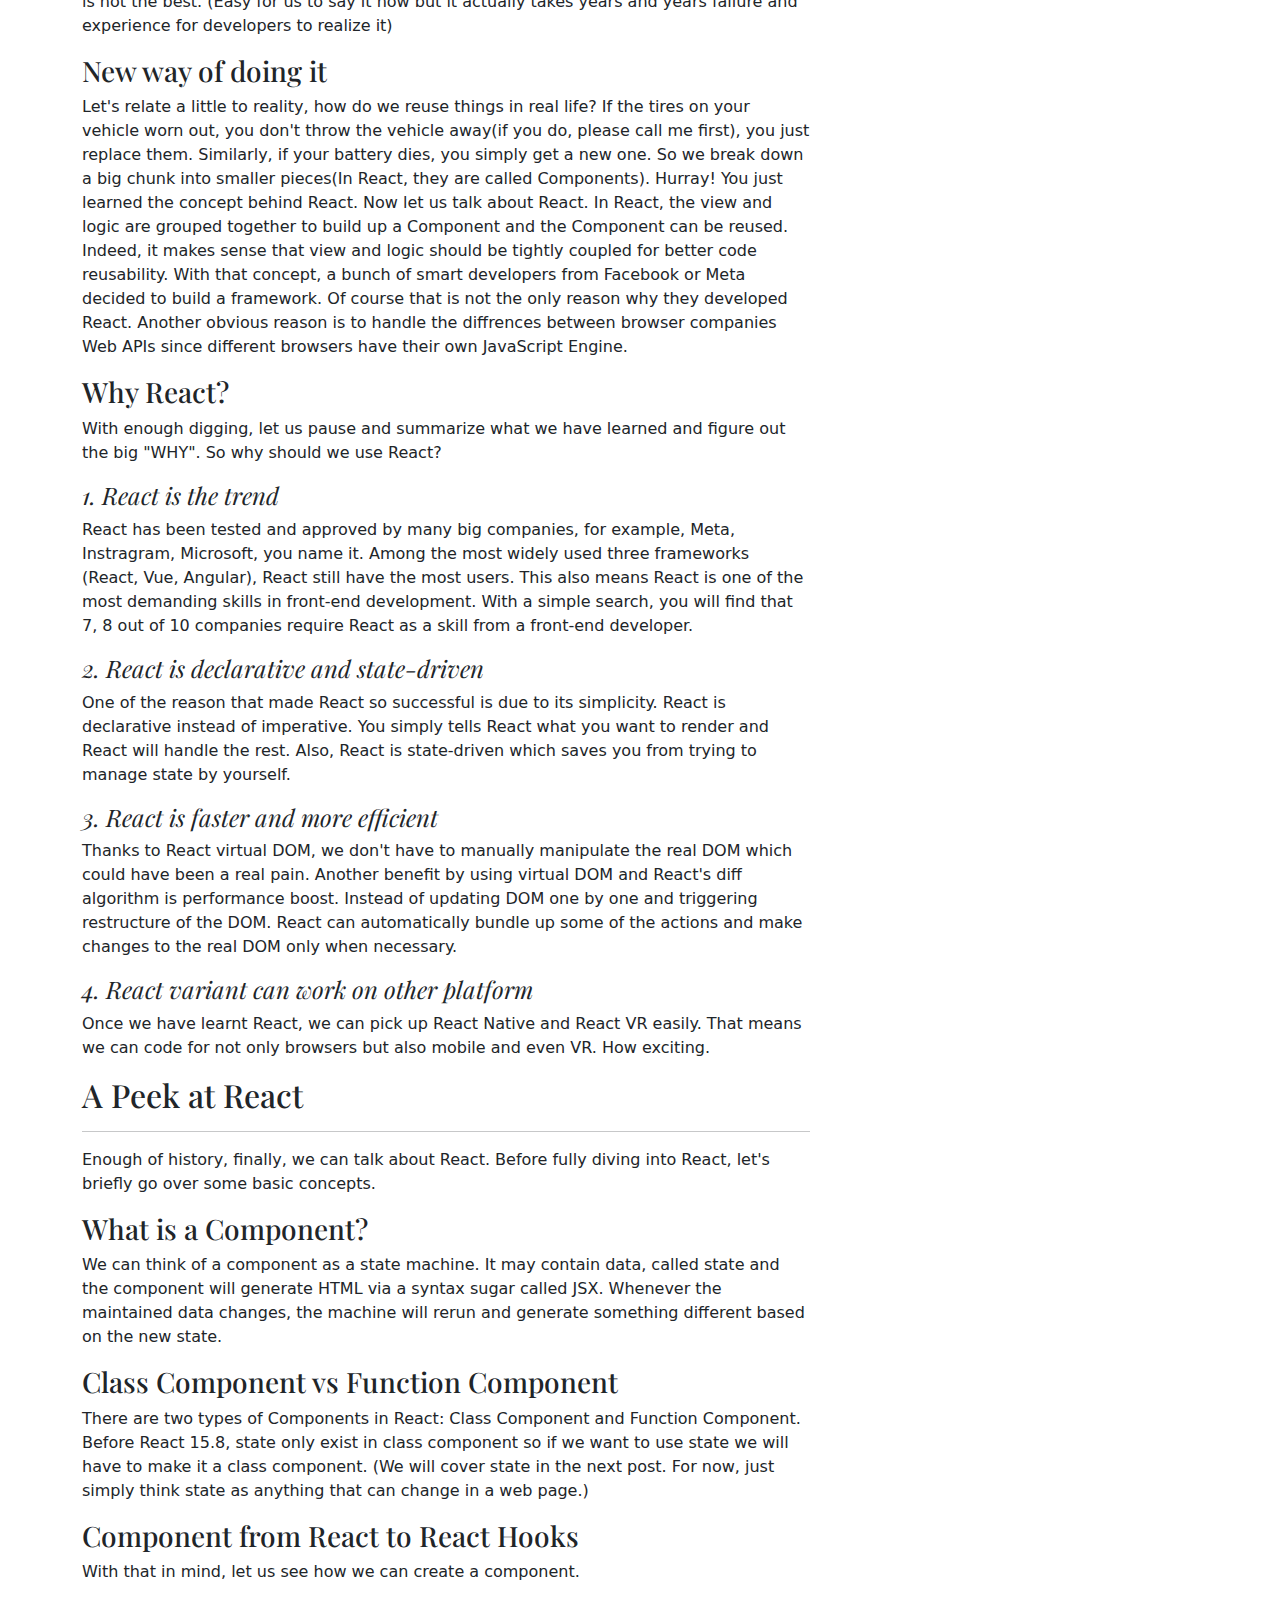
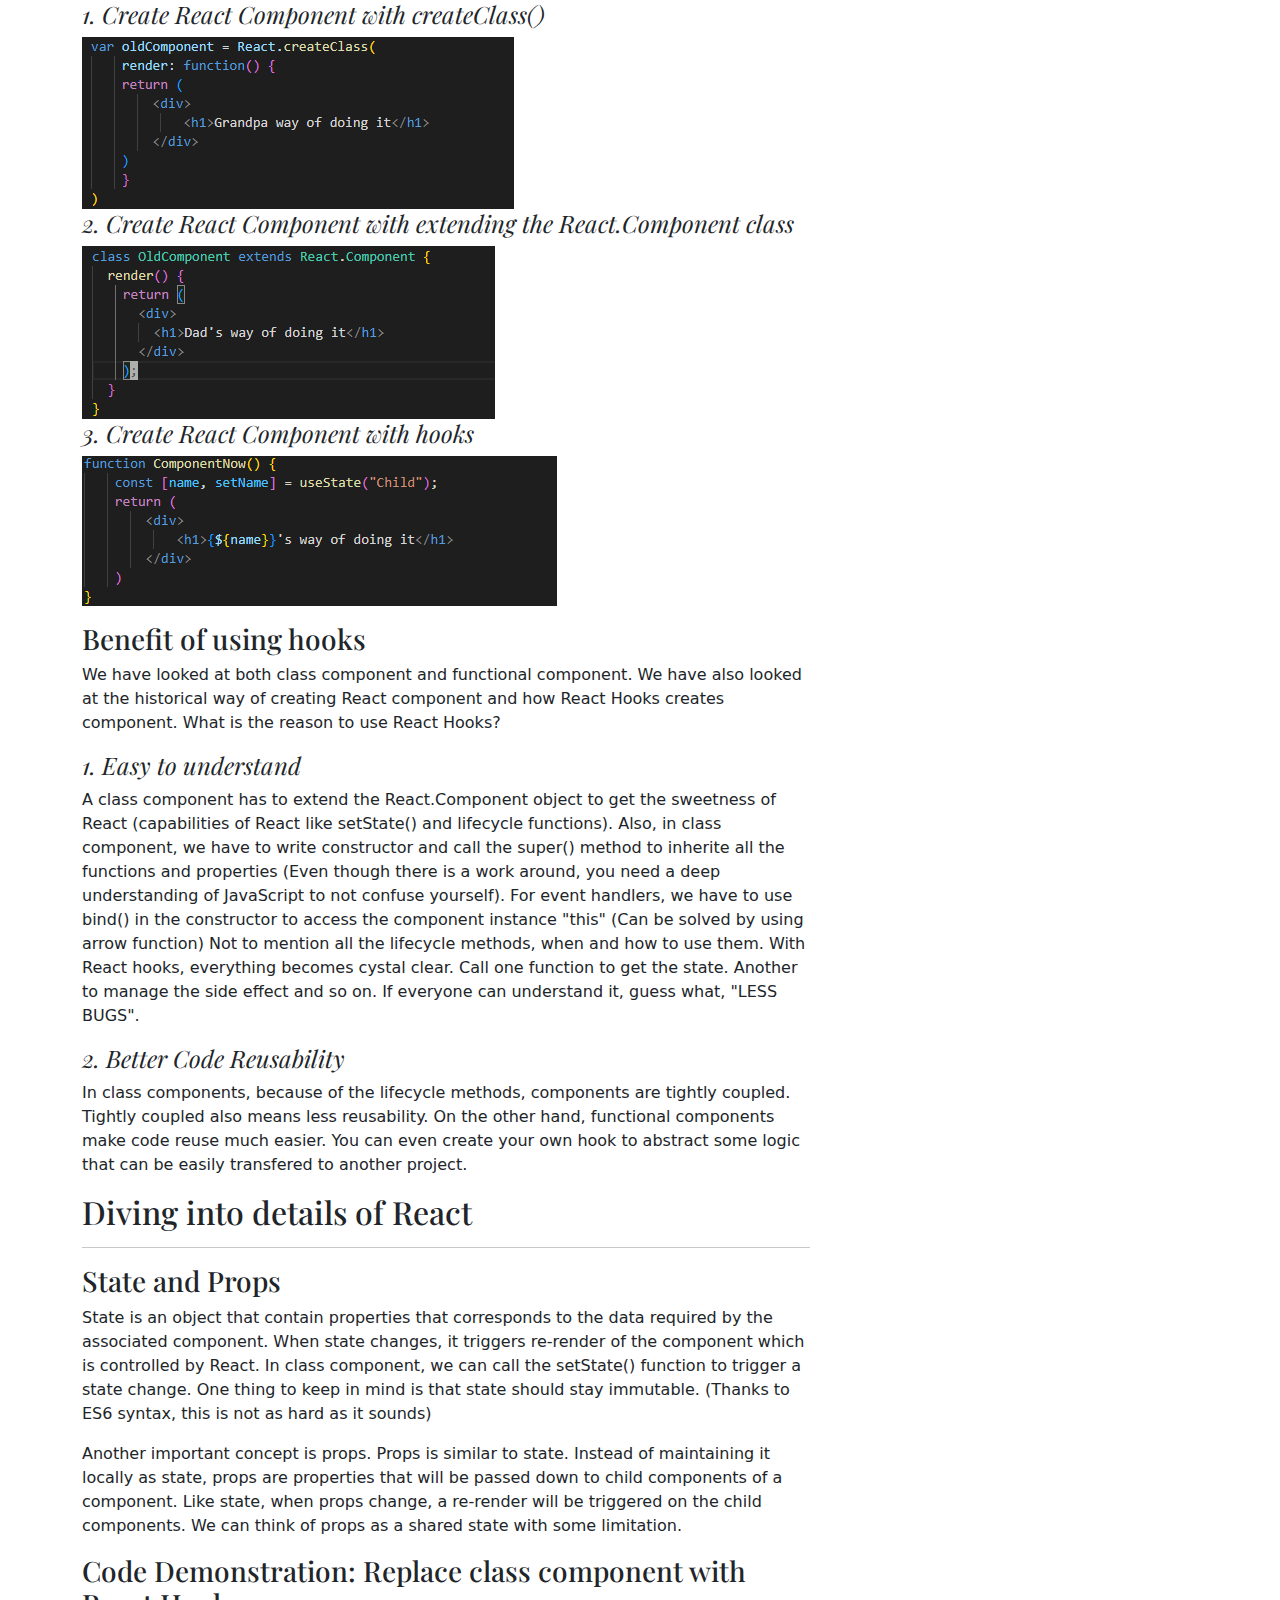
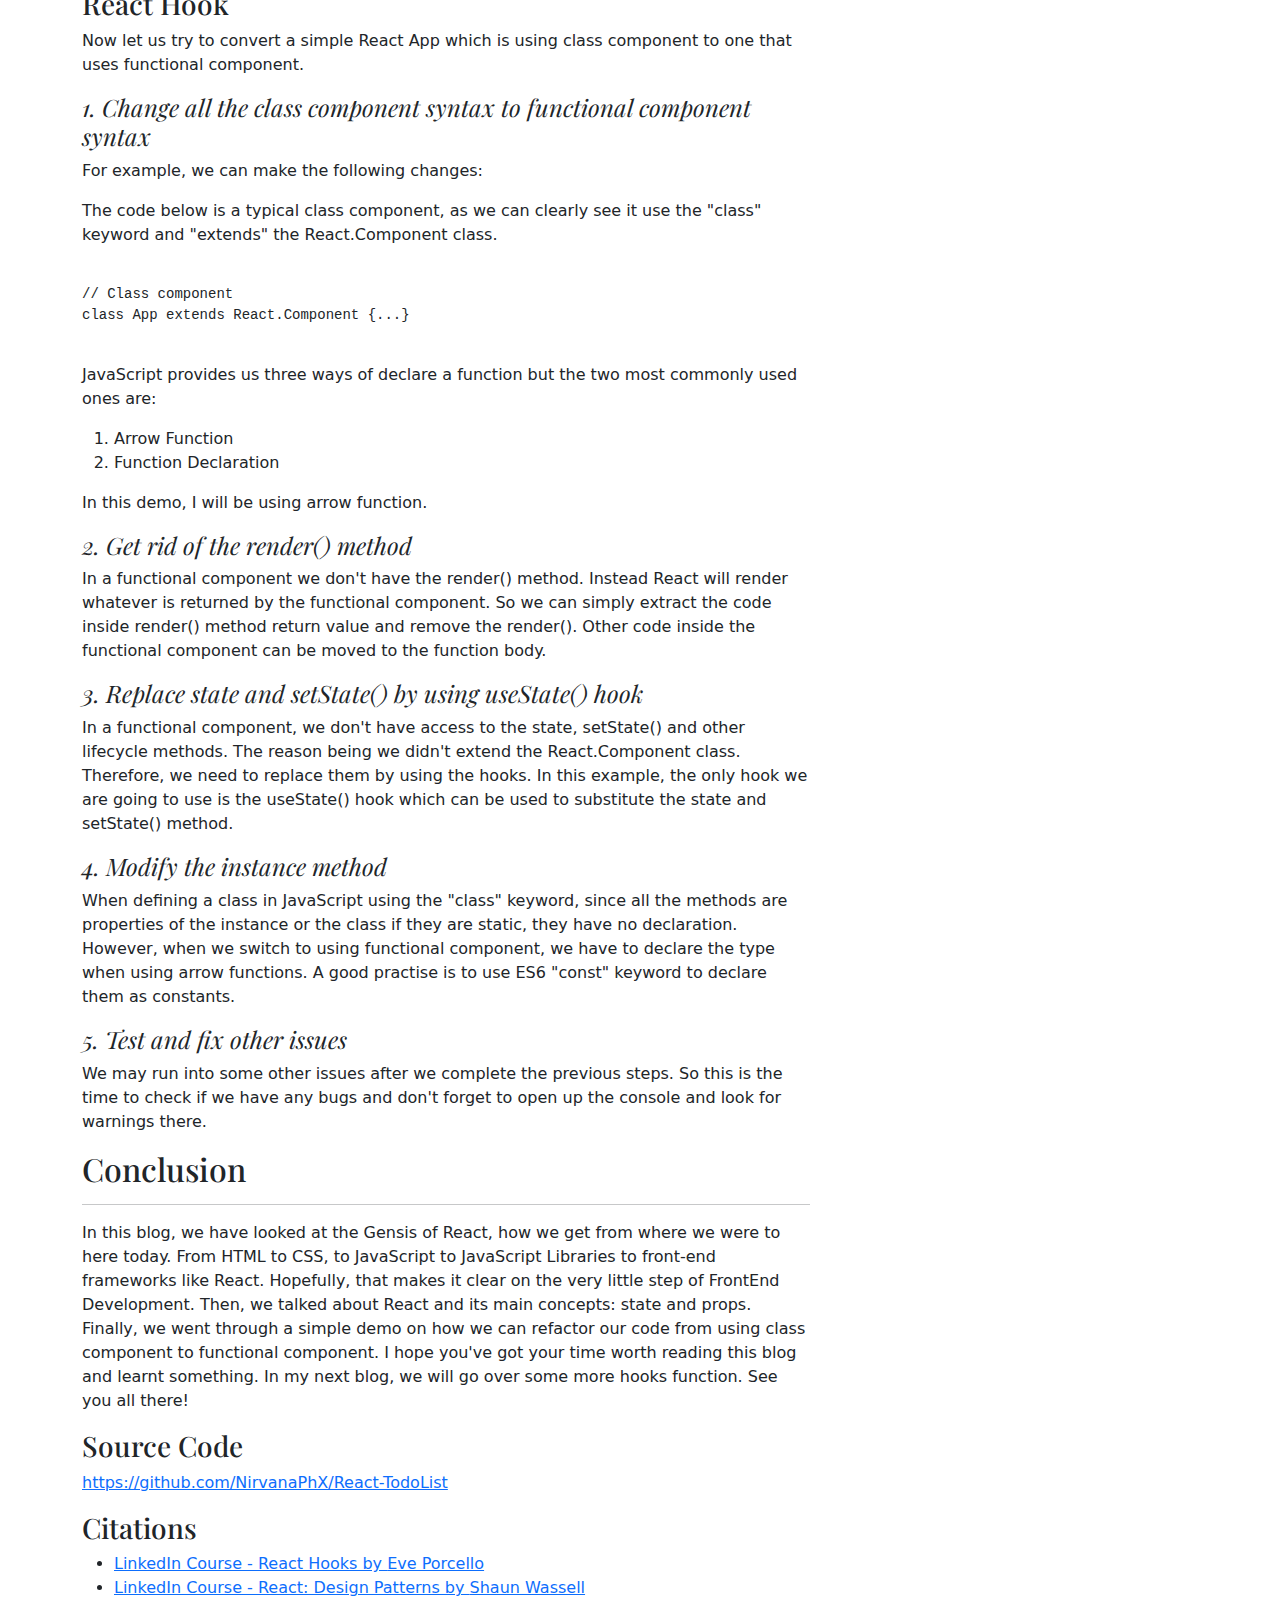
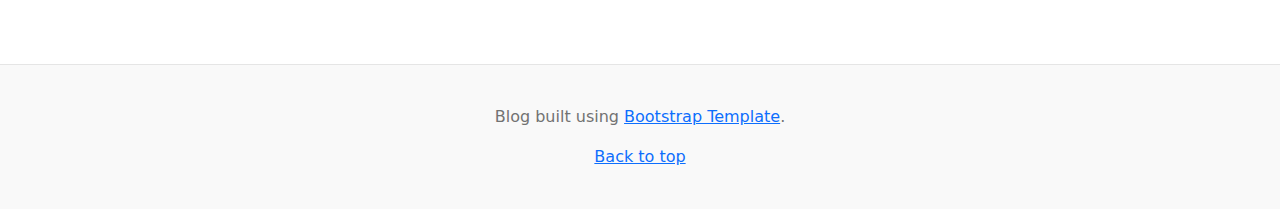
==== commit 5f21bc1c: "Add citations" ====
--- a/blog1.html
+++ b/blog1.html
@@ -429,7 +429,7 @@
                     </p>
 
                     <h3 class="mt-3">
-                        Source Code:
+                        Source Code
                     </h3>
                     <p><a href="https://github.com/NirvanaPhX/React-TodoList" target="_blank">
                             https://github.com/NirvanaPhX/React-TodoList
@@ -437,7 +437,7 @@
                     </p>
 
                     <h3 class="mt-3">
-                        Citations:
+                        Citations
                     </h3>
                     <ul>
                         <li>
@@ -448,7 +448,12 @@
                                     Porcello</a></a>
                         </li>
                         <li>
-
+                            <a
+                                href="https://www.linkedin.com/learning/react-design-patterns/take-your-react-skills-to-the-next-level?autoplay=true&u=2245281">
+                                LinkedIn Course - React: Design Patterns by <a
+                                    href="https://www.linkedin.com/in/shaun-wassell/?trk=lil_instructor">Shaun
+                                    Wassell</a>
+                            </a>
                         </li>
                     </ul>
 
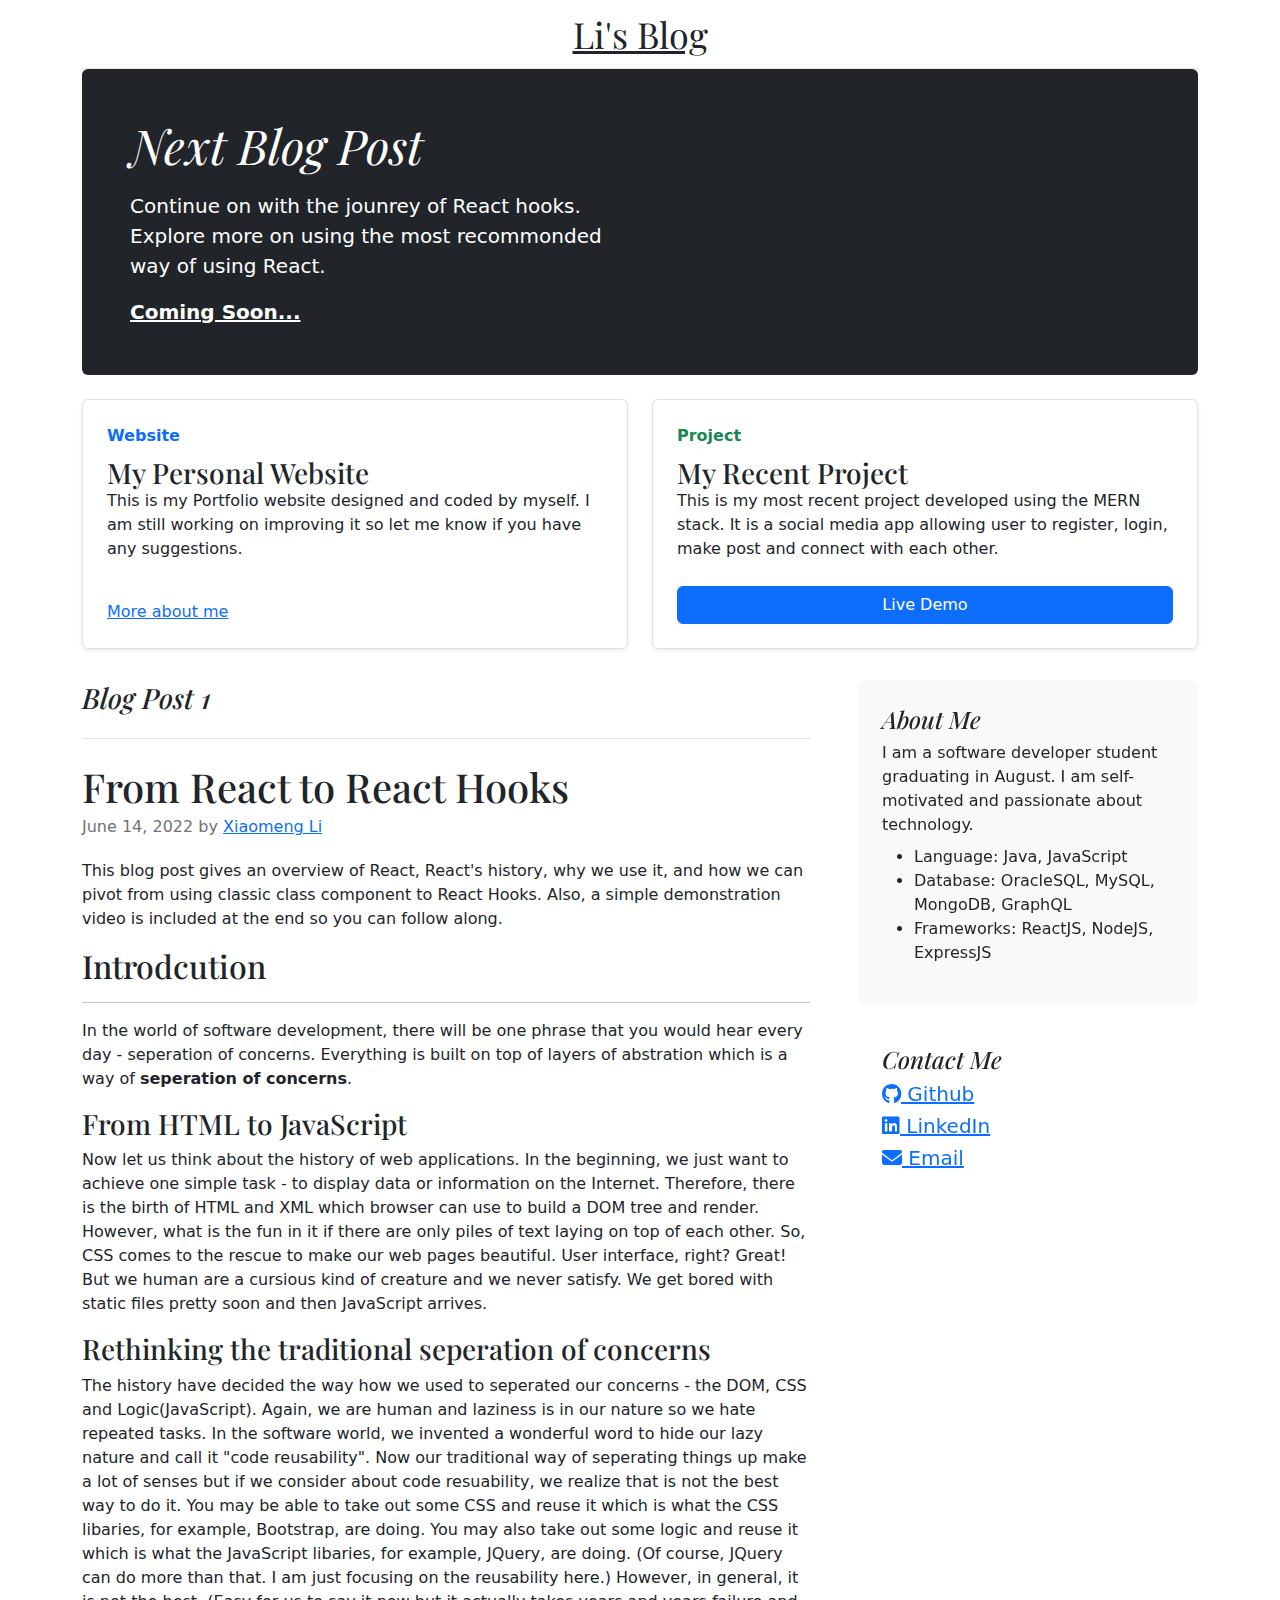
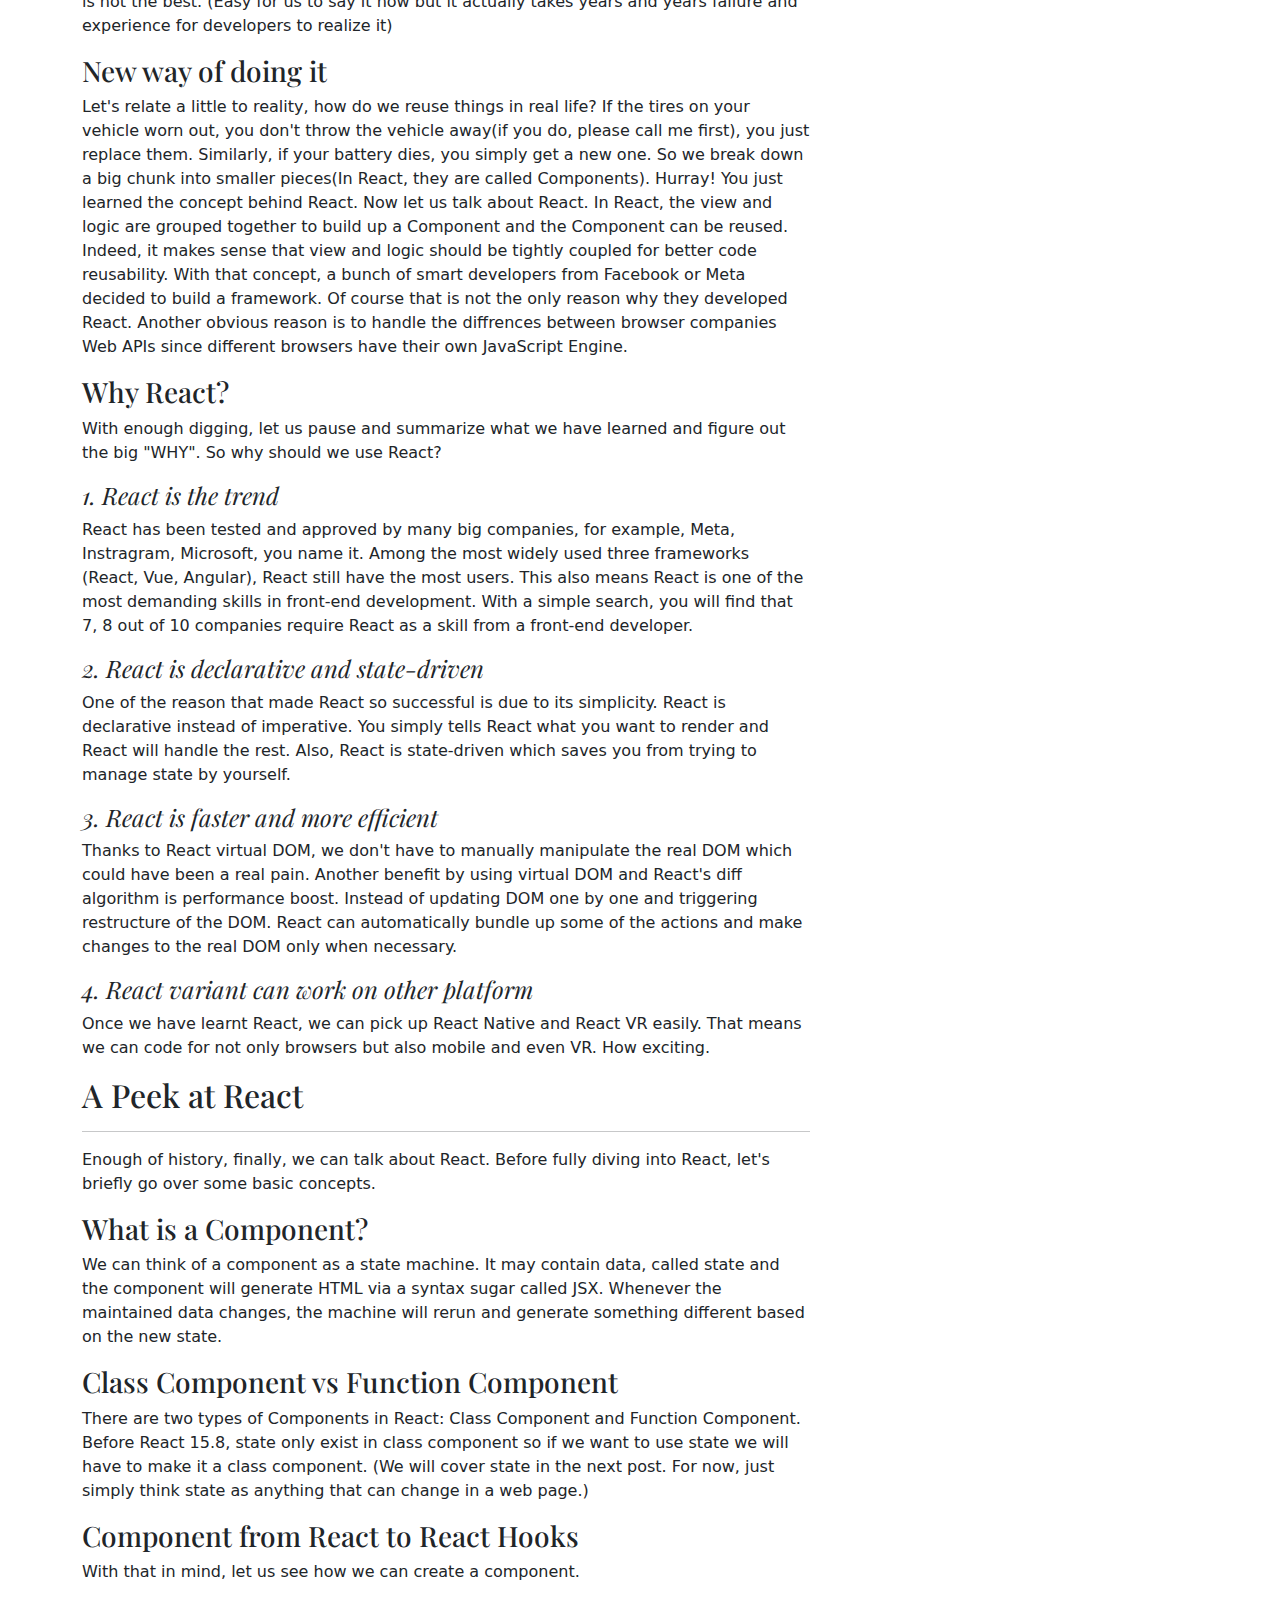
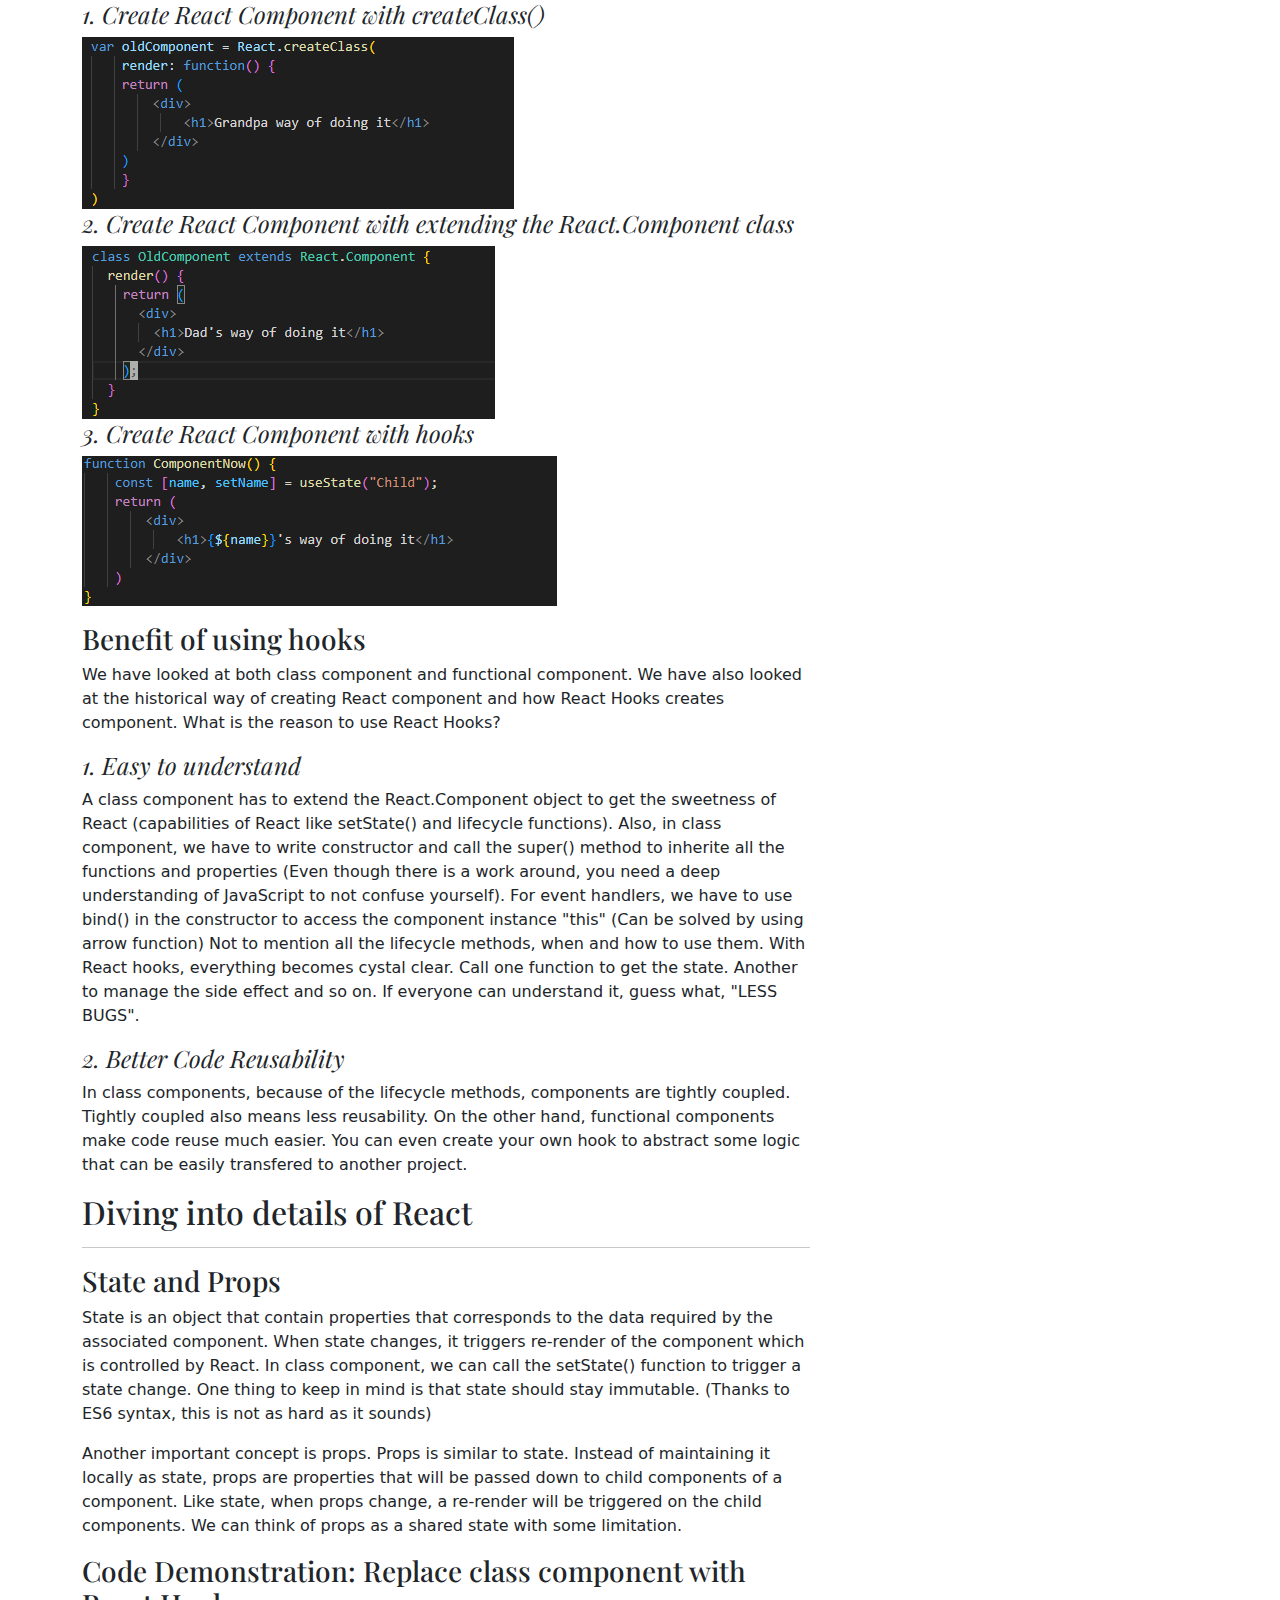
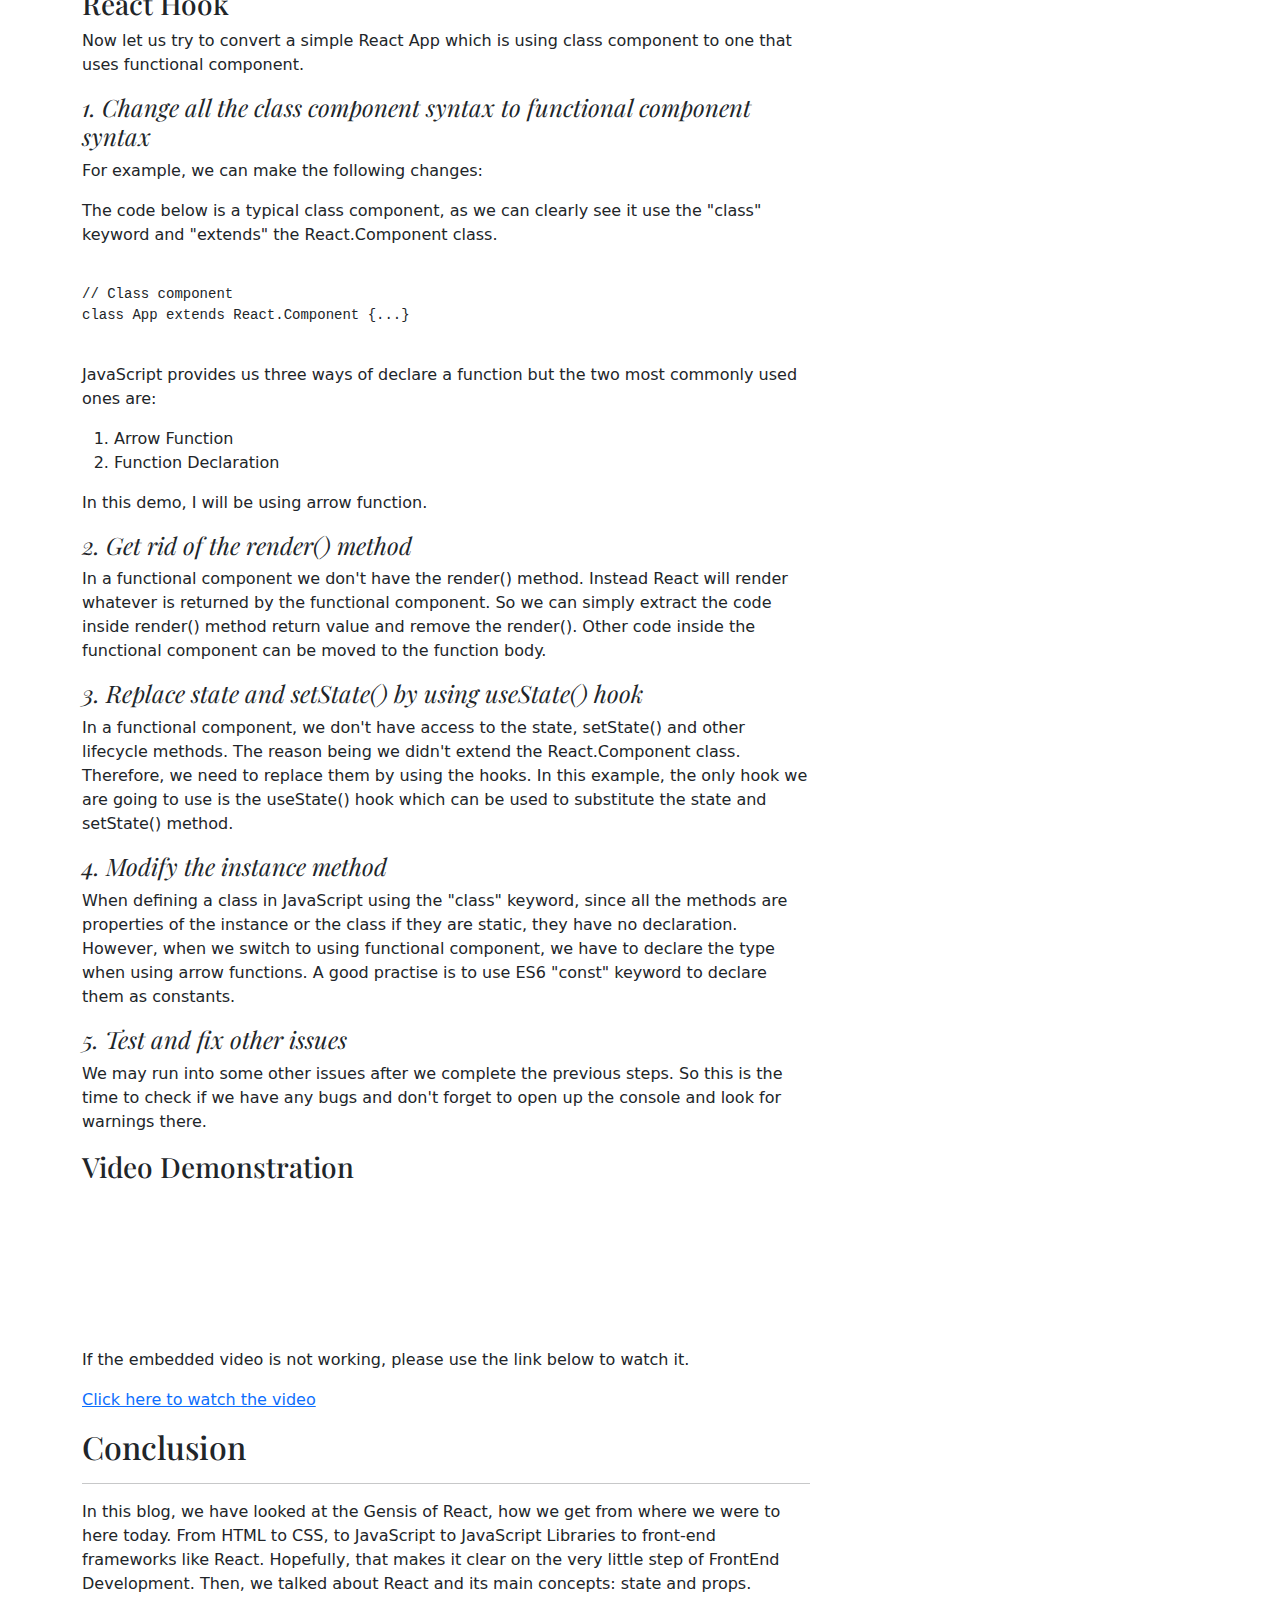
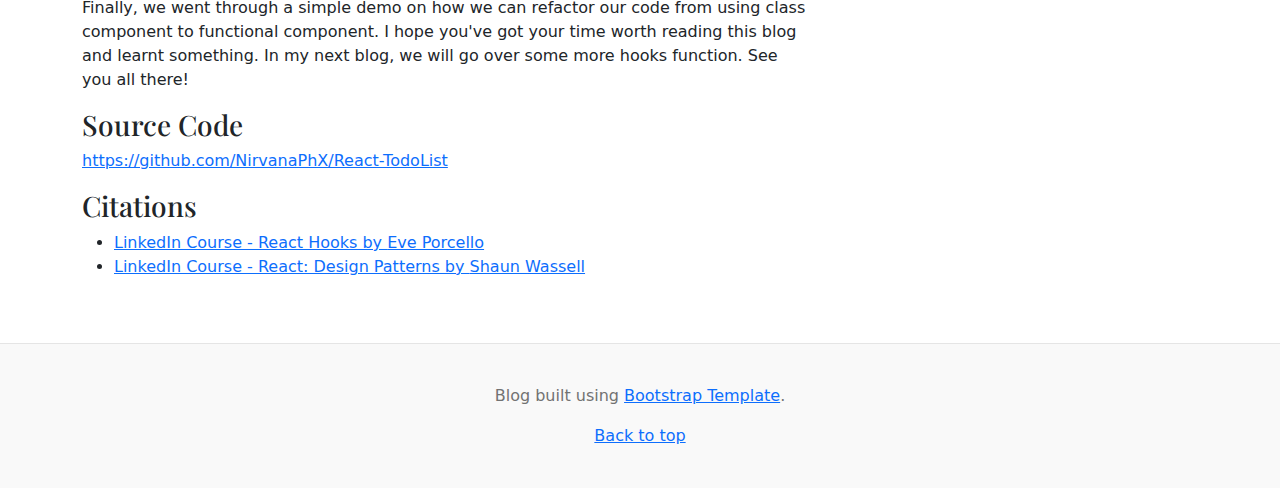
==== commit e7f7d549: "Add video to the blog" ====
--- a/blog1.html
+++ b/blog1.html
@@ -411,9 +411,19 @@
                         warnings there.
                     </p>
 
-                    <h2> Conclusion </h2>
+                    <h3 class="mt-3"> Video Demonstration </h3>
+                    <iframe src="https://mysait-my.sharepoint.com/personal/xiaomeng_li_edu_sait_ca/_layouts/15/onedrive.aspx?id=%2Fpersonal%2Fxiaomeng%5Fli%5Fedu%5Fsait%5Fca%2FDocuments%2FRecordings%2FMeeting%20with%20Xiaomeng%20Li%2D20220615%5F152949%2DMeeting%20Recording%2Emp4&parent=%2Fpersonal%2Fxiaomeng%5Fli%5Fedu%5Fsait%5Fca%2FDocuments%2FRecordings&ga=1
+                    " frameborder="0"></iframe>
+                    <p>
+                        If the embedded video is not working, please use the link below to watch it.
+                    </p>
+                    <a target="_blank"
+                        href="https://mysait-my.sharepoint.com/personal/xiaomeng_li_edu_sait_ca/_layouts/15/onedrive.aspx?id=%2Fpersonal%2Fxiaomeng%5Fli%5Fedu%5Fsait%5Fca%2FDocuments%2FRecordings%2FMeeting%20with%20Xiaomeng%20Li%2D20220615%5F152949%2DMeeting%20Recording%2Emp4&parent=%2Fpersonal%2Fxiaomeng%5Fli%5Fedu%5Fsait%5Fca%2FDocuments%2FRecordings&ga=1">
+                        Click here to watch the video
+                    </a>
+
+                    <h2 class="mt-3"> Conclusion </h2>
                     <hr>
-
 
                     <p>
                         In this blog, we have looked at the Gensis of React, how we get from where we were to here
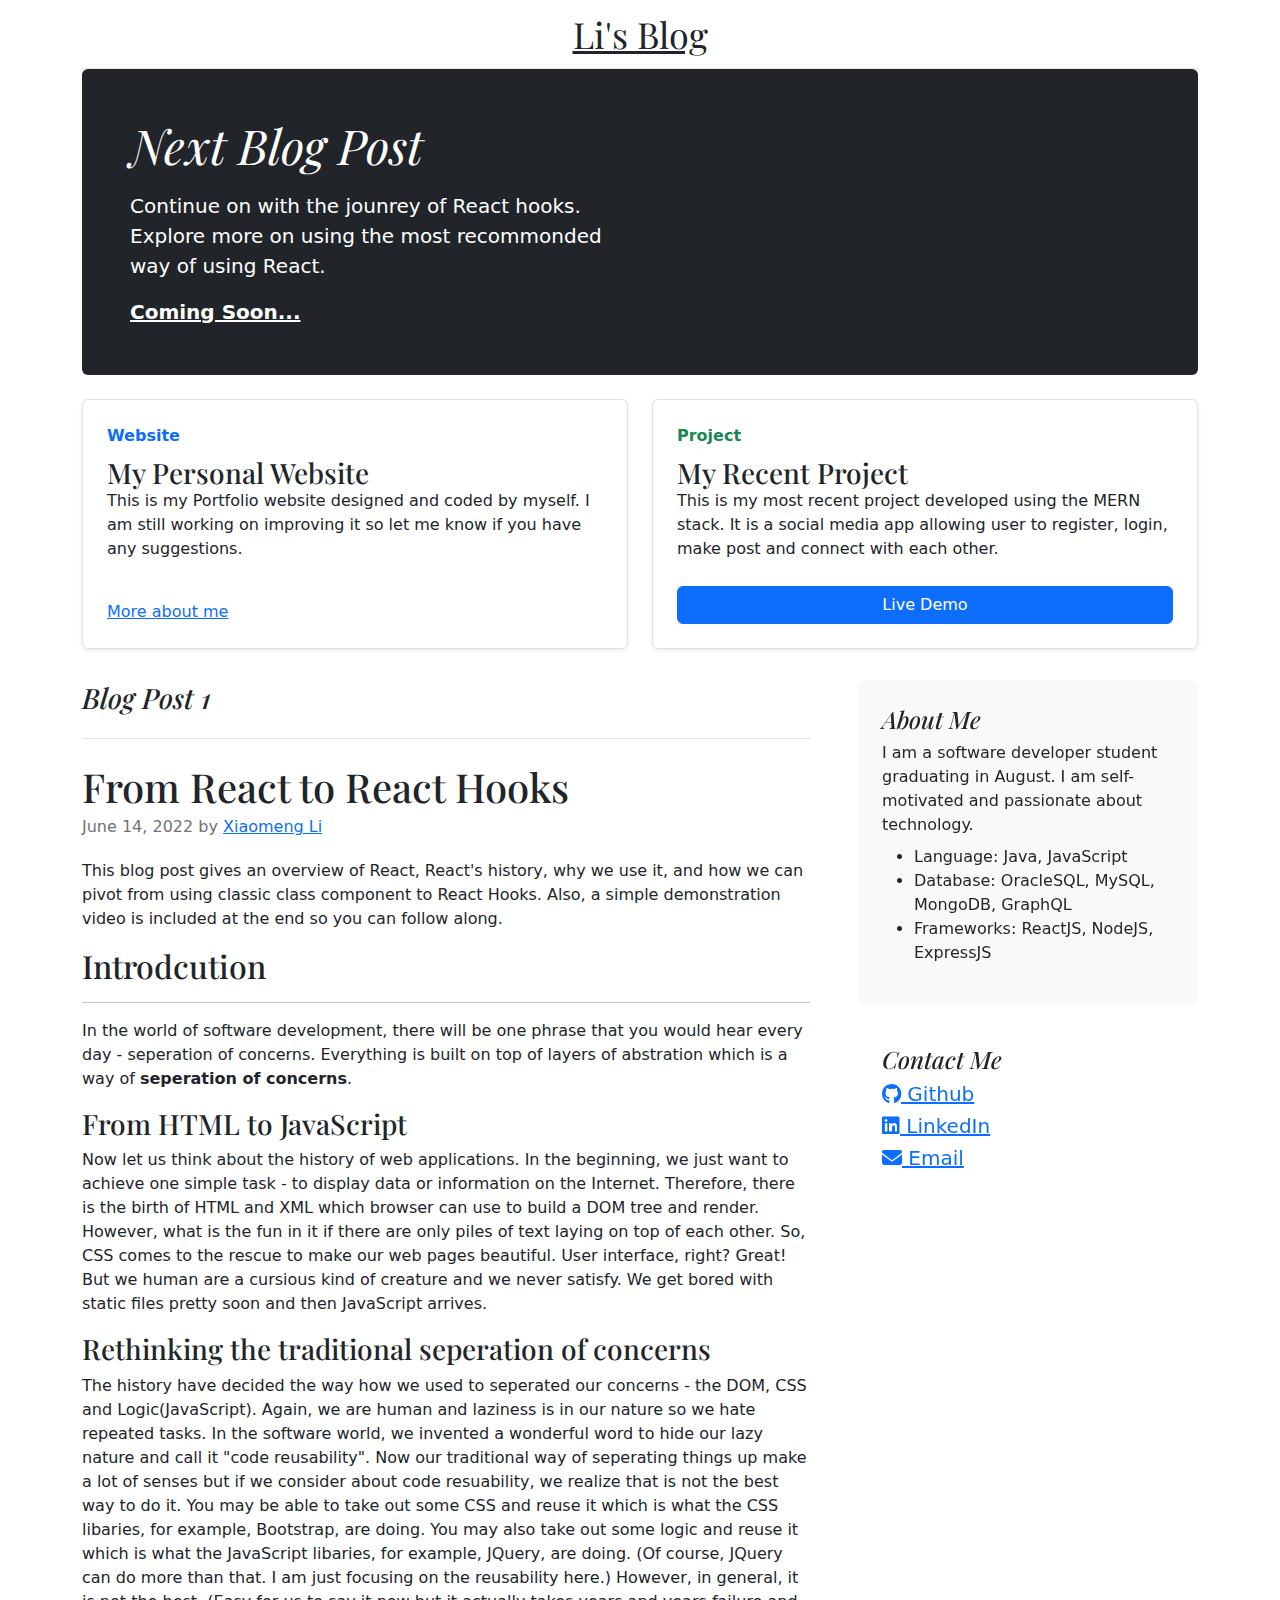
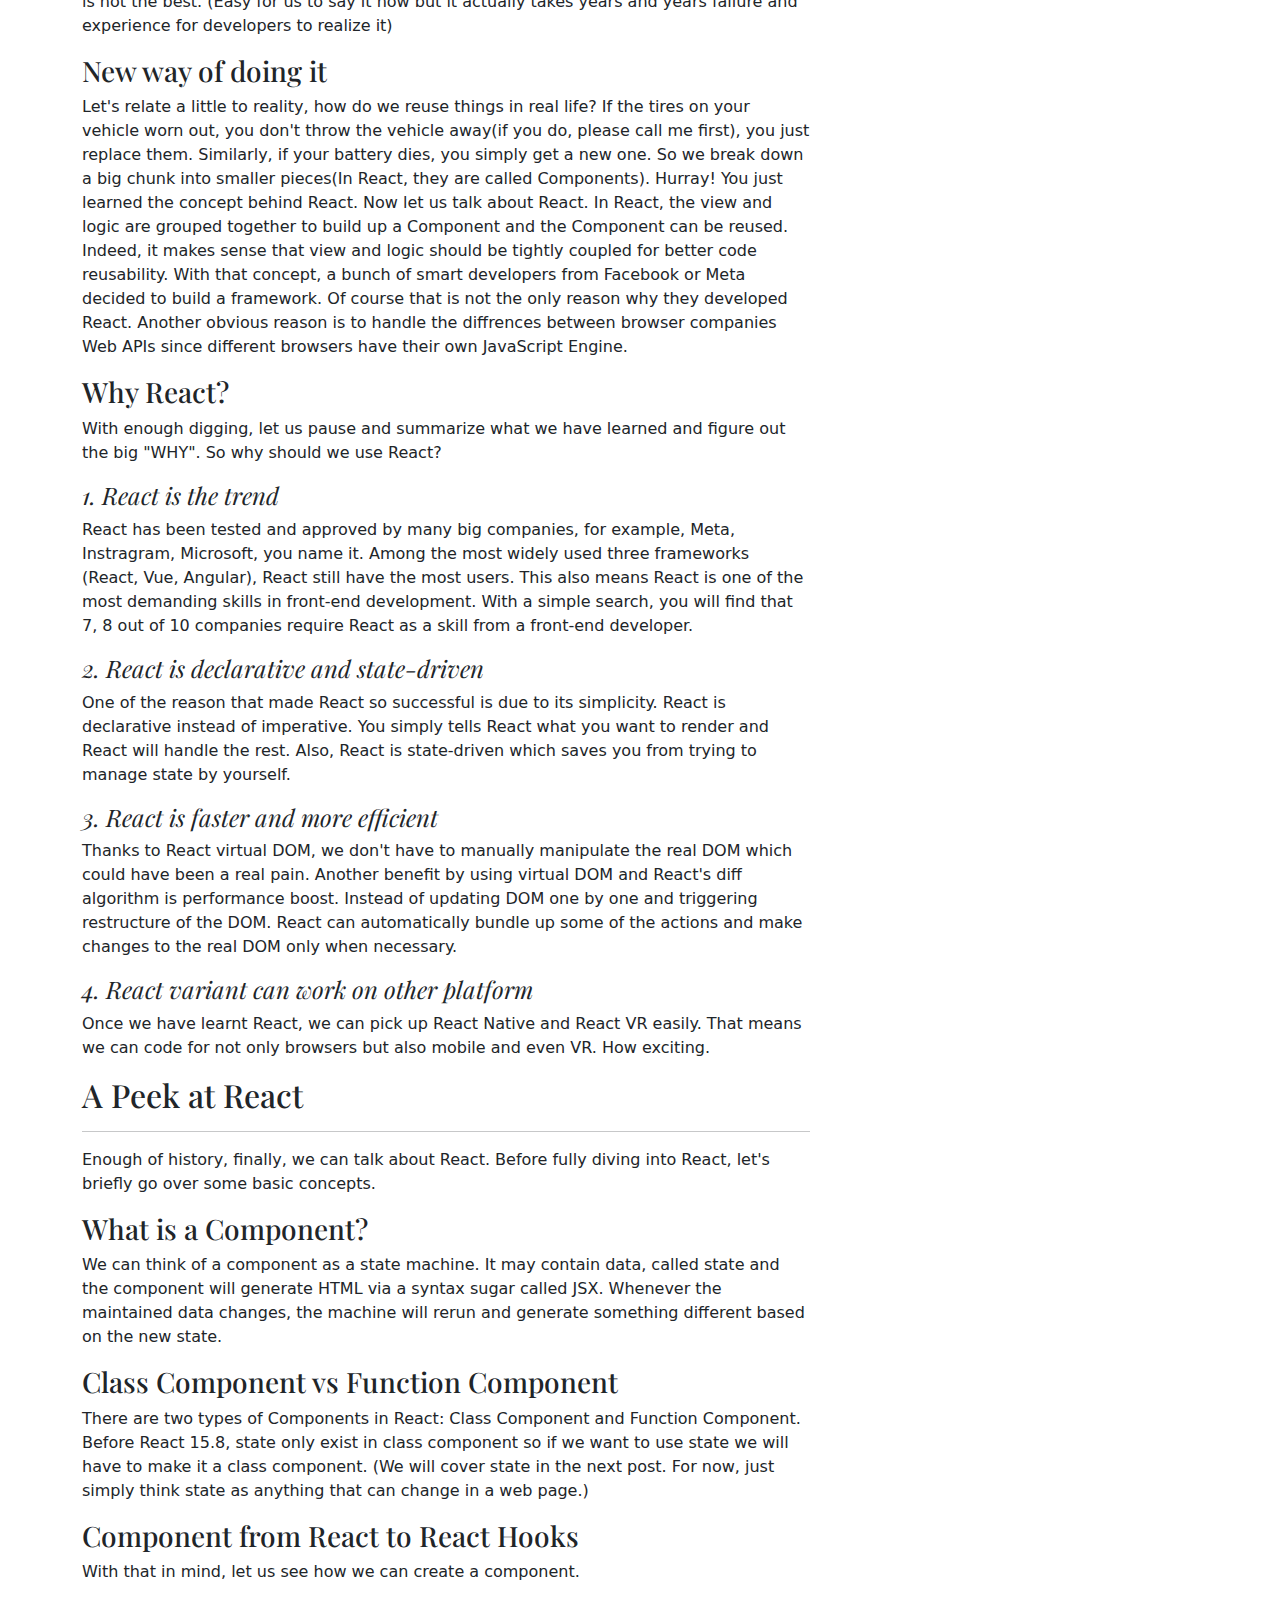
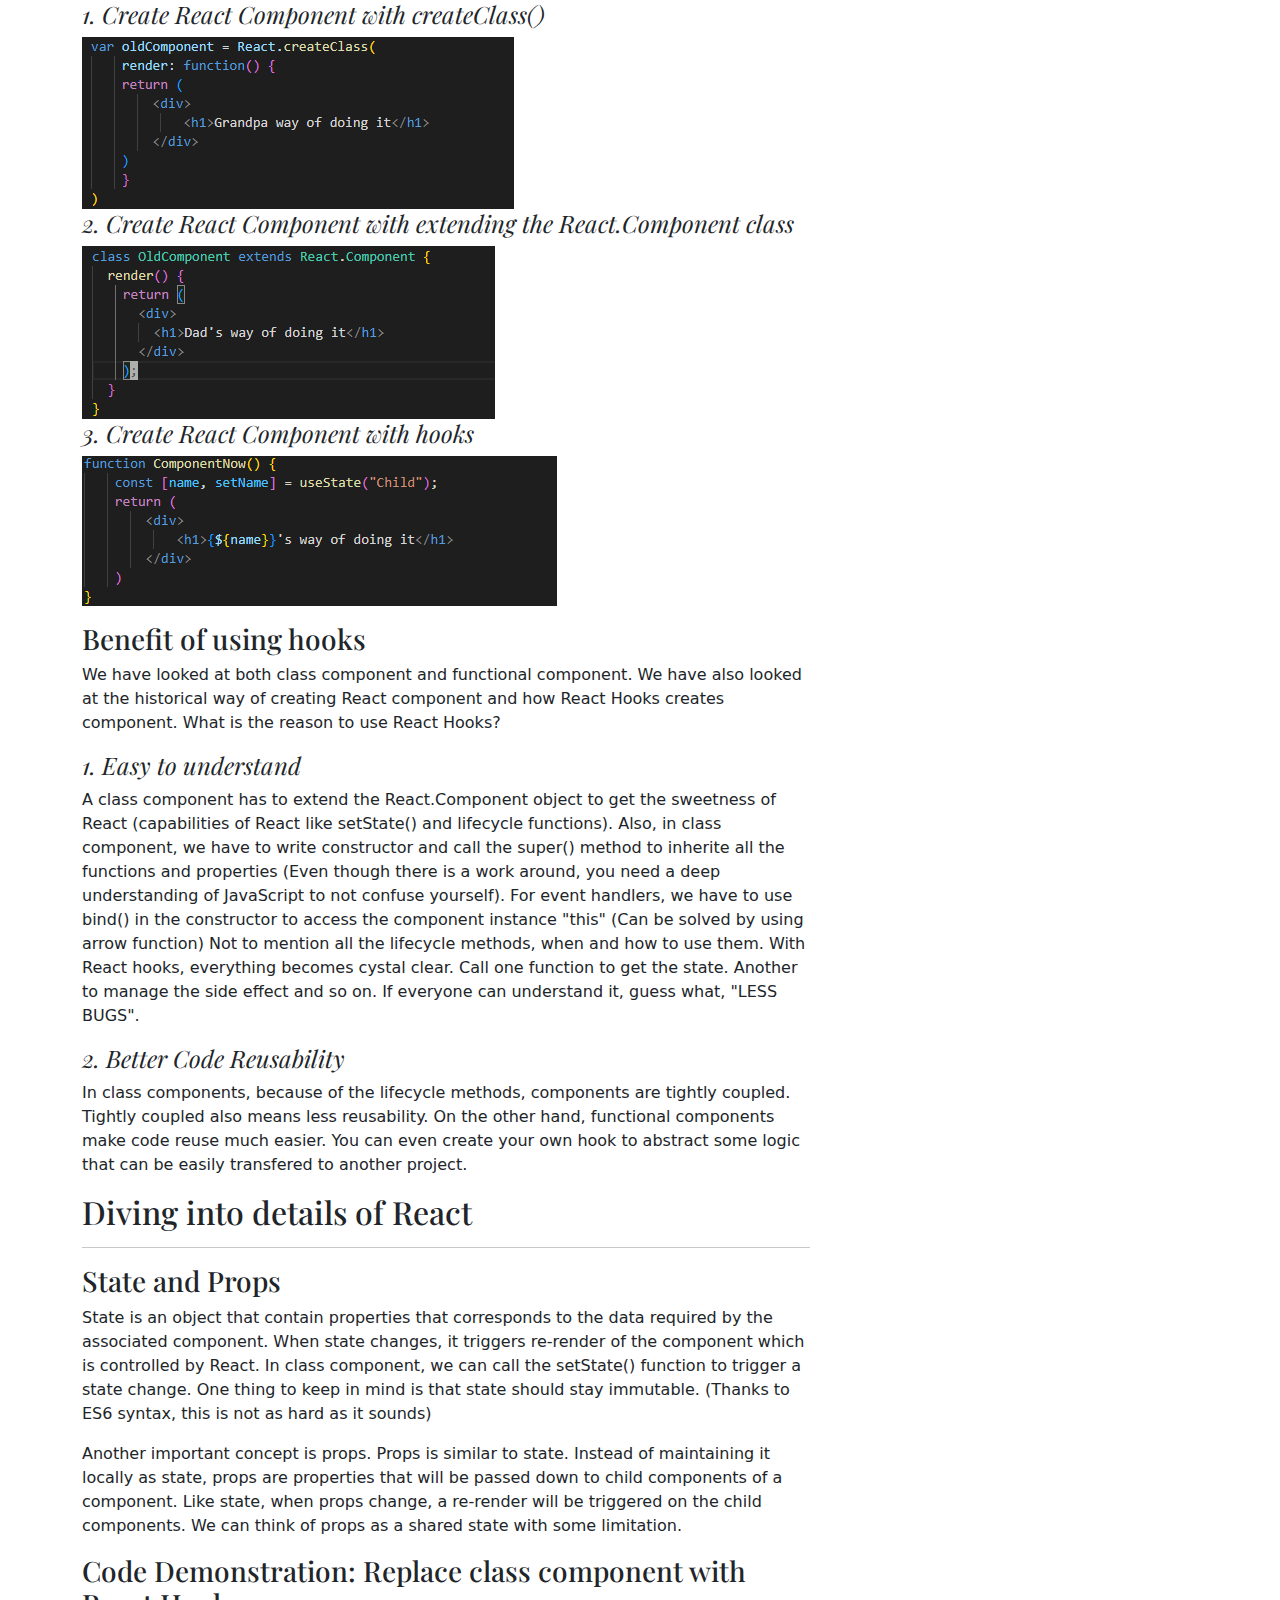
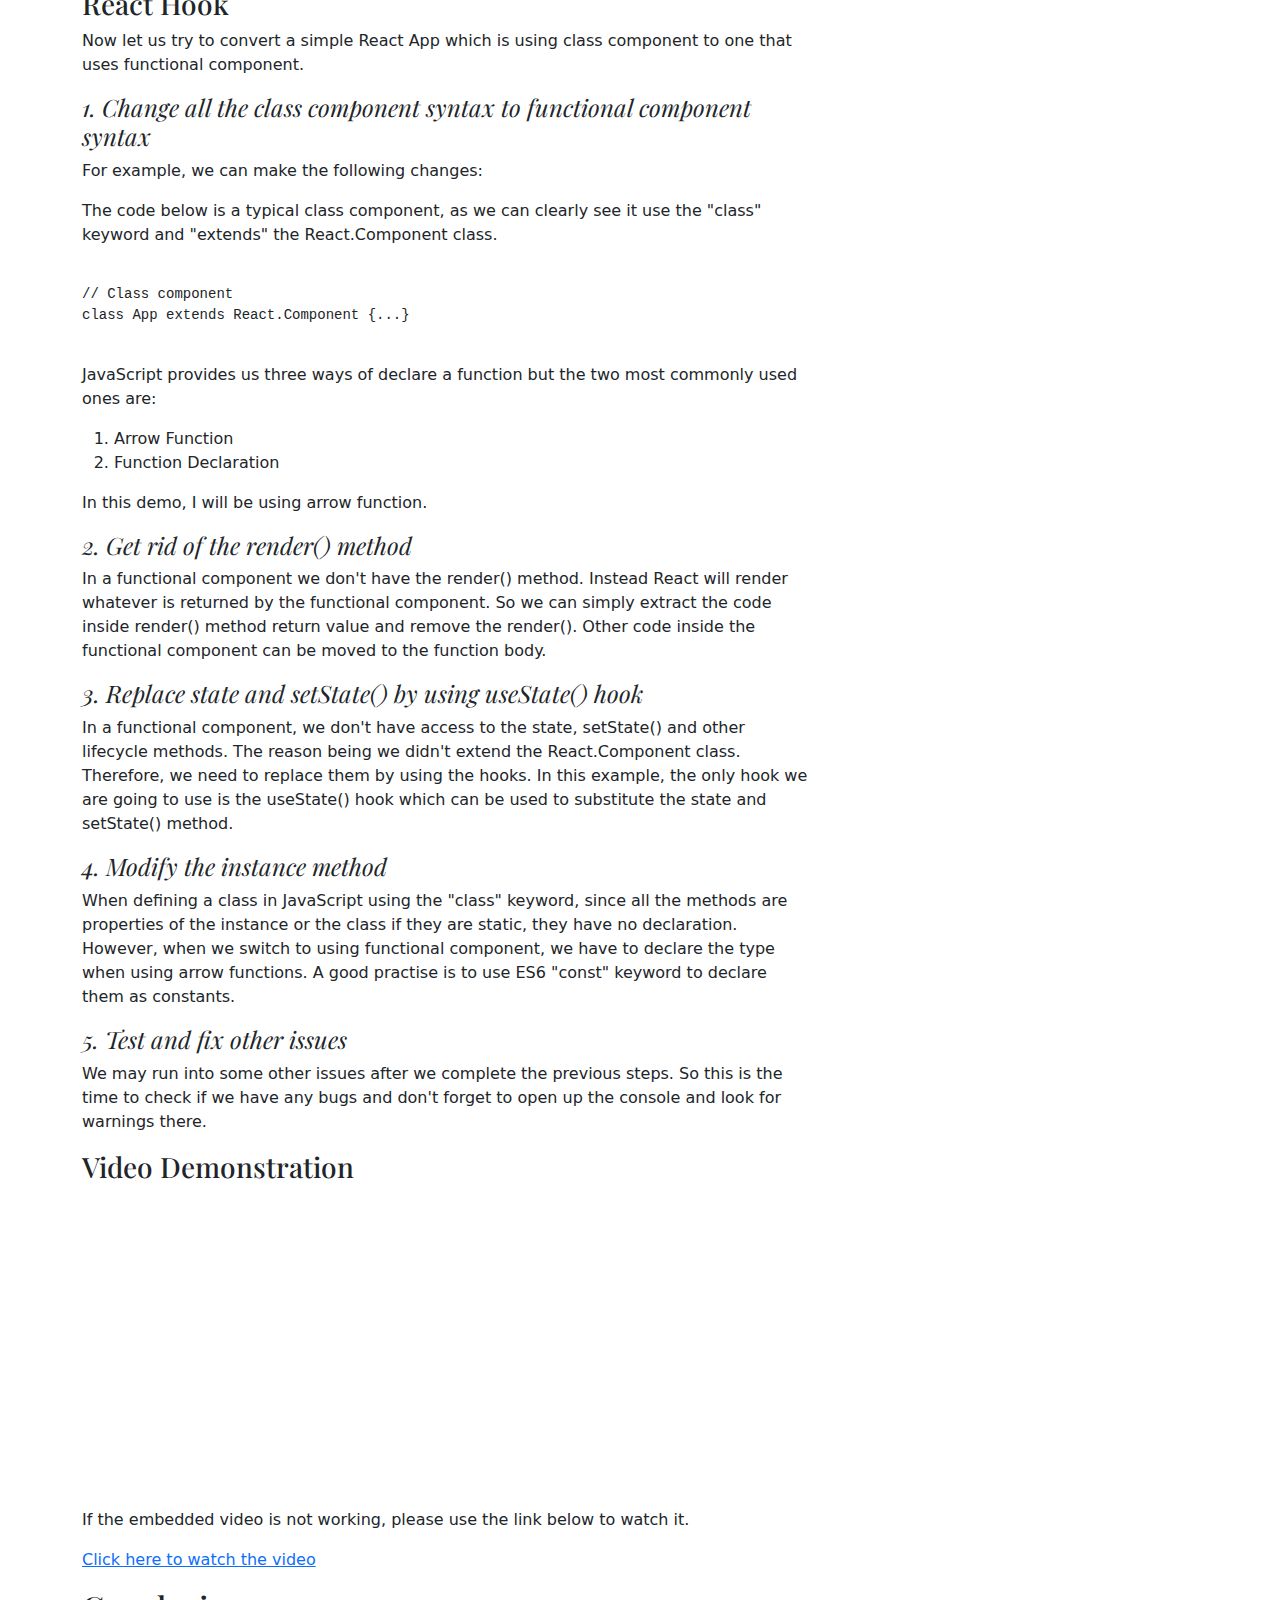
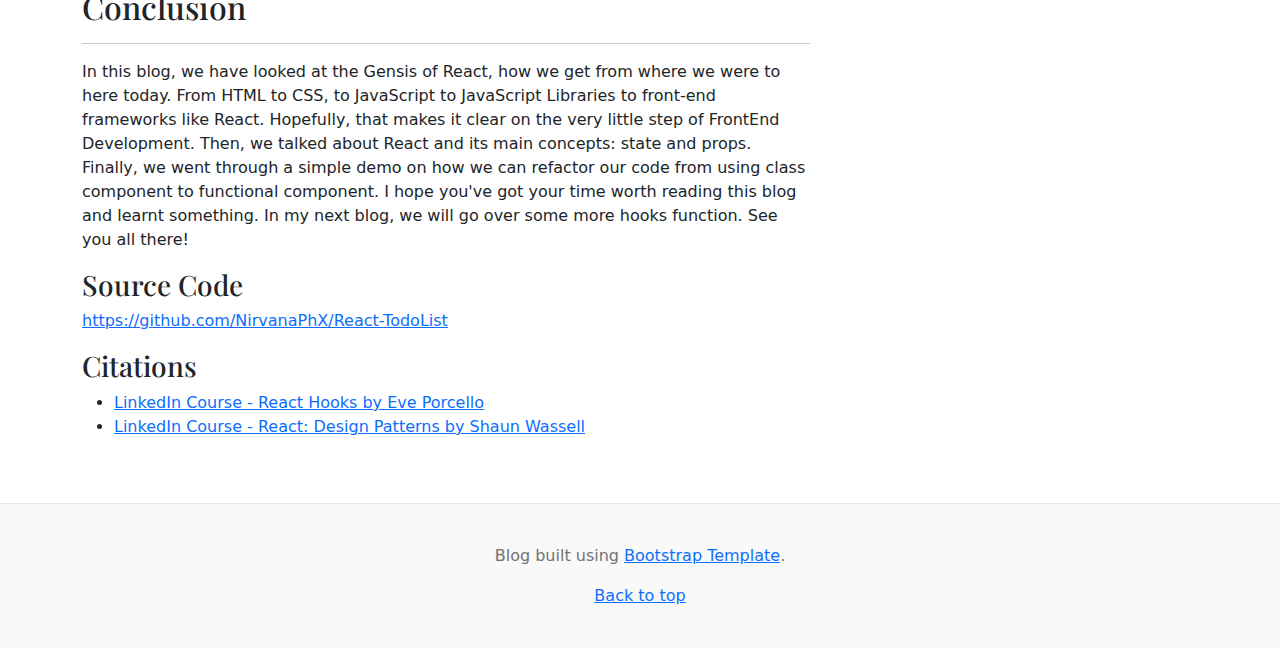
==== commit 50635ae7: "Fix embedded video" ====
--- a/blog1.html
+++ b/blog1.html
@@ -412,8 +412,8 @@
                     </p>
 
                     <h3 class="mt-3"> Video Demonstration </h3>
-                    <iframe src="https://mysait-my.sharepoint.com/personal/xiaomeng_li_edu_sait_ca/_layouts/15/onedrive.aspx?id=%2Fpersonal%2Fxiaomeng%5Fli%5Fedu%5Fsait%5Fca%2FDocuments%2FRecordings%2FMeeting%20with%20Xiaomeng%20Li%2D20220615%5F152949%2DMeeting%20Recording%2Emp4&parent=%2Fpersonal%2Fxiaomeng%5Fli%5Fedu%5Fsait%5Fca%2FDocuments%2FRecordings&ga=1
-                    " frameborder="0"></iframe>
+                    <iframe src="https://www.youtube.com/embed/60kqT_iEWR8" frameborder="0" width="560"
+                        height="310"></iframe>
                     <p>
                         If the embedded video is not working, please use the link below to watch it.
                     </p>
